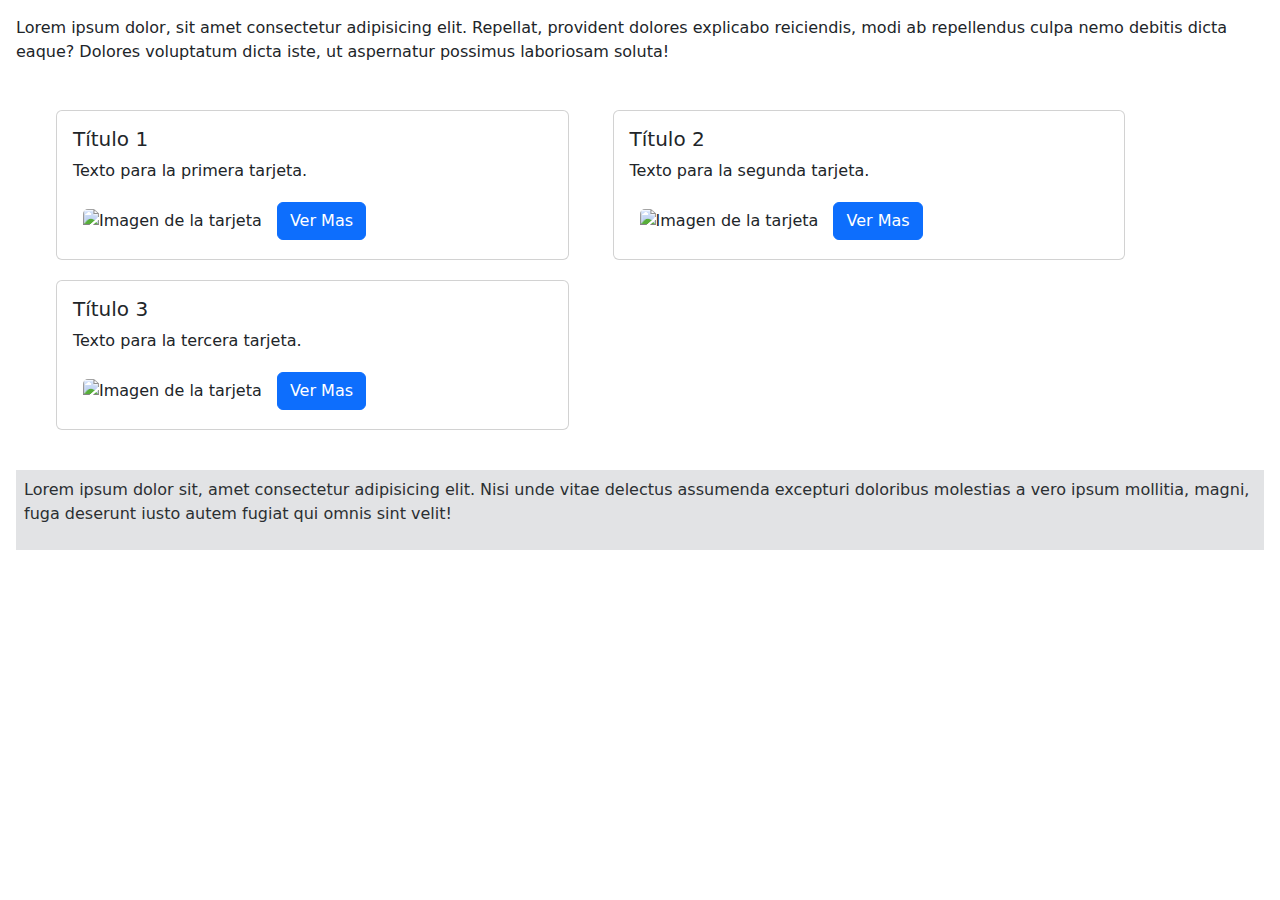
==== main/index.html @ 23bbe7f7 "llegue hasta arrays :)" ====
<!--TEMATICA: ECONOMIA CIRCULAR-->
<!DOCTYPE html>
<html lang="en">
<head>
    <meta charset="UTF-8">
    <meta name="viewport" content="width=device-width, initial-scale=1.0">
    <title>E-comerce </title>
    <link href="style.css" rel="stylesheet"/>
    <script src="index.js"></script>
    <link href="https://cdn.jsdelivr.net/npm/bootstrap@5.3.3/dist/css/bootstrap.min.css" rel="stylesheet" integrity="sha384-QWTKZyjpPEjISv5WaRU9OFeRpok6YctnYmDr5pNlyT2bRjXh0JMhjY6hW+ALEwIH" crossorigin="anonymous">

</head>
<body  class="p-3 m-0 border-0 bd-example m-0 border-0 bd-example-cssgrid">
    <nav>
        <p>Lorem ipsum dolor, sit amet consectetur adipisicing elit. Repellat, provident dolores explicabo reiciendis, modi ab repellendus culpa nemo debitis dicta eaque? Dolores voluptatum dicta iste, ut aspernatur possimus laboriosam soluta!</p>
    </nav>
    <div class="conteiner">
      <div class="row">
                
      </div>
    </div>

    <footer class="p-2 text-secondary-emphasis bg-secondary-subtle ">
        <p>Lorem ipsum dolor sit, amet consectetur adipisicing elit. Nisi unde vitae delectus assumenda excepturi doloribus molestias a vero ipsum mollitia, magni, fuga deserunt iusto autem fugiat qui omnis sint velit!</p>
    </footer>
    <script src="https://cdn.jsdelivr.net/npm/bootstrap@5.3.3/dist/js/bootstrap.bundle.min.js" integrity="sha384-YvpcrYf0tY3lHB60NNkmXc5s9fDVZLESaAA55NDzOxhy9GkcIdslK1eN7N6jIeHz" crossorigin="anonymous"></script>
</body>
</html>
---- main/style.css ----
body{
    padding: 10px;
}

.conteiner{
    display: flex;
    padding: 20px;
    margin: 10px;
}

.card{
    margin:10px;
}
img{
    margin:10px;
}
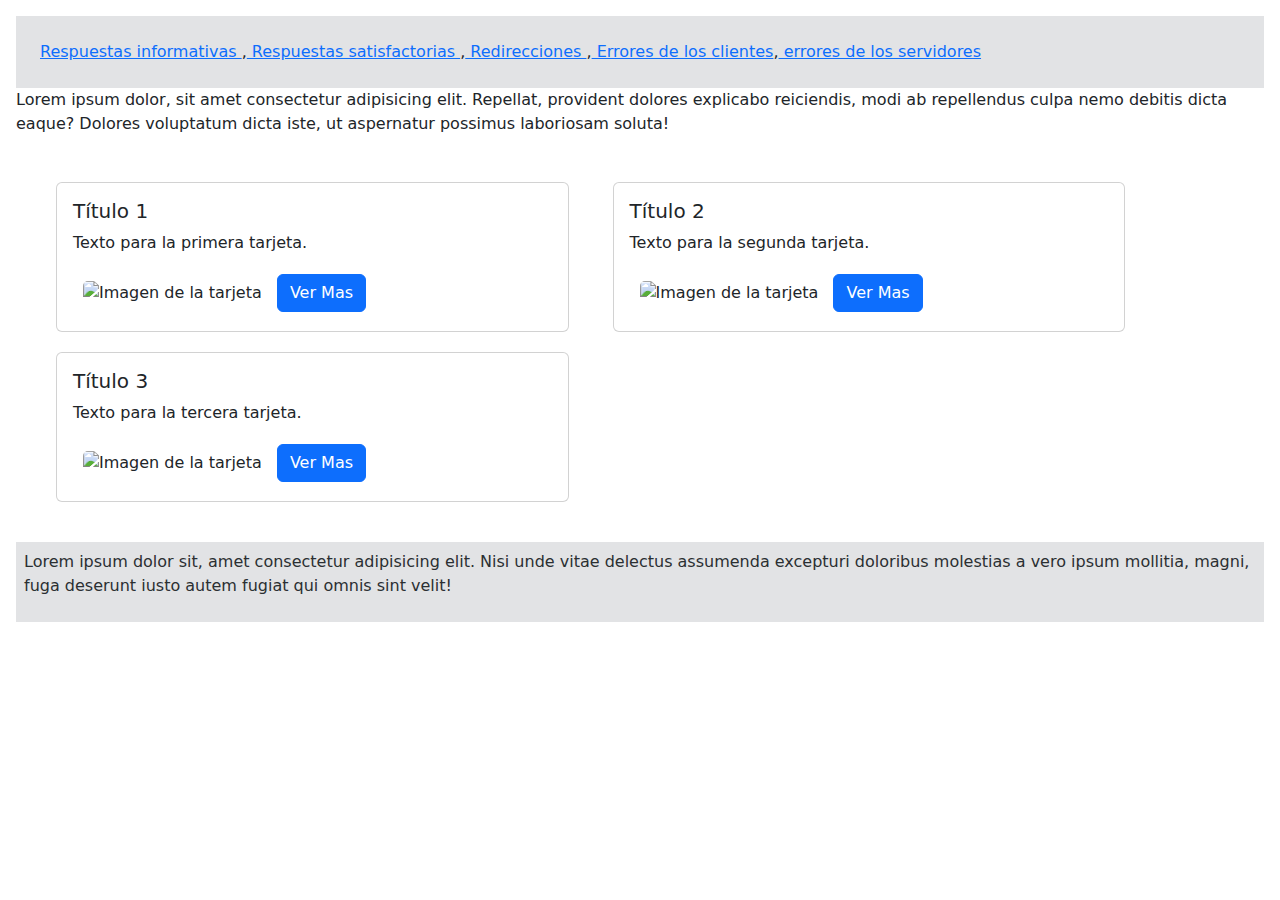
==== commit adbd24af: "28/9 finalizo arrays" ====
--- a/main/index.html
+++ b/main/index.html
@@ -7,10 +7,12 @@
     <title>E-comerce </title>
     <link href="style.css" rel="stylesheet"/>
     <script src="index.js"></script>
+    
     <link href="https://cdn.jsdelivr.net/npm/bootstrap@5.3.3/dist/css/bootstrap.min.css" rel="stylesheet" integrity="sha384-QWTKZyjpPEjISv5WaRU9OFeRpok6YctnYmDr5pNlyT2bRjXh0JMhjY6hW+ALEwIH" crossorigin="anonymous">
 
 </head>
 <body  class="p-3 m-0 border-0 bd-example m-0 border-0 bd-example-cssgrid">
+    <header  class="bg-secondary-subtle p-4"></header>    
     <nav>
         <p>Lorem ipsum dolor, sit amet consectetur adipisicing elit. Repellat, provident dolores explicabo reiciendis, modi ab repellendus culpa nemo debitis dicta eaque? Dolores voluptatum dicta iste, ut aspernatur possimus laboriosam soluta!</p>
     </nav>
@@ -23,6 +25,7 @@
     <footer class="p-2 text-secondary-emphasis bg-secondary-subtle ">
         <p>Lorem ipsum dolor sit, amet consectetur adipisicing elit. Nisi unde vitae delectus assumenda excepturi doloribus molestias a vero ipsum mollitia, magni, fuga deserunt iusto autem fugiat qui omnis sint velit!</p>
     </footer>
+    <script src="/main/navBar/navbar.js"></script>
     <script src="https://cdn.jsdelivr.net/npm/bootstrap@5.3.3/dist/js/bootstrap.bundle.min.js" integrity="sha384-YvpcrYf0tY3lHB60NNkmXc5s9fDVZLESaAA55NDzOxhy9GkcIdslK1eN7N6jIeHz" crossorigin="anonymous"></script>
 </body>
 </html>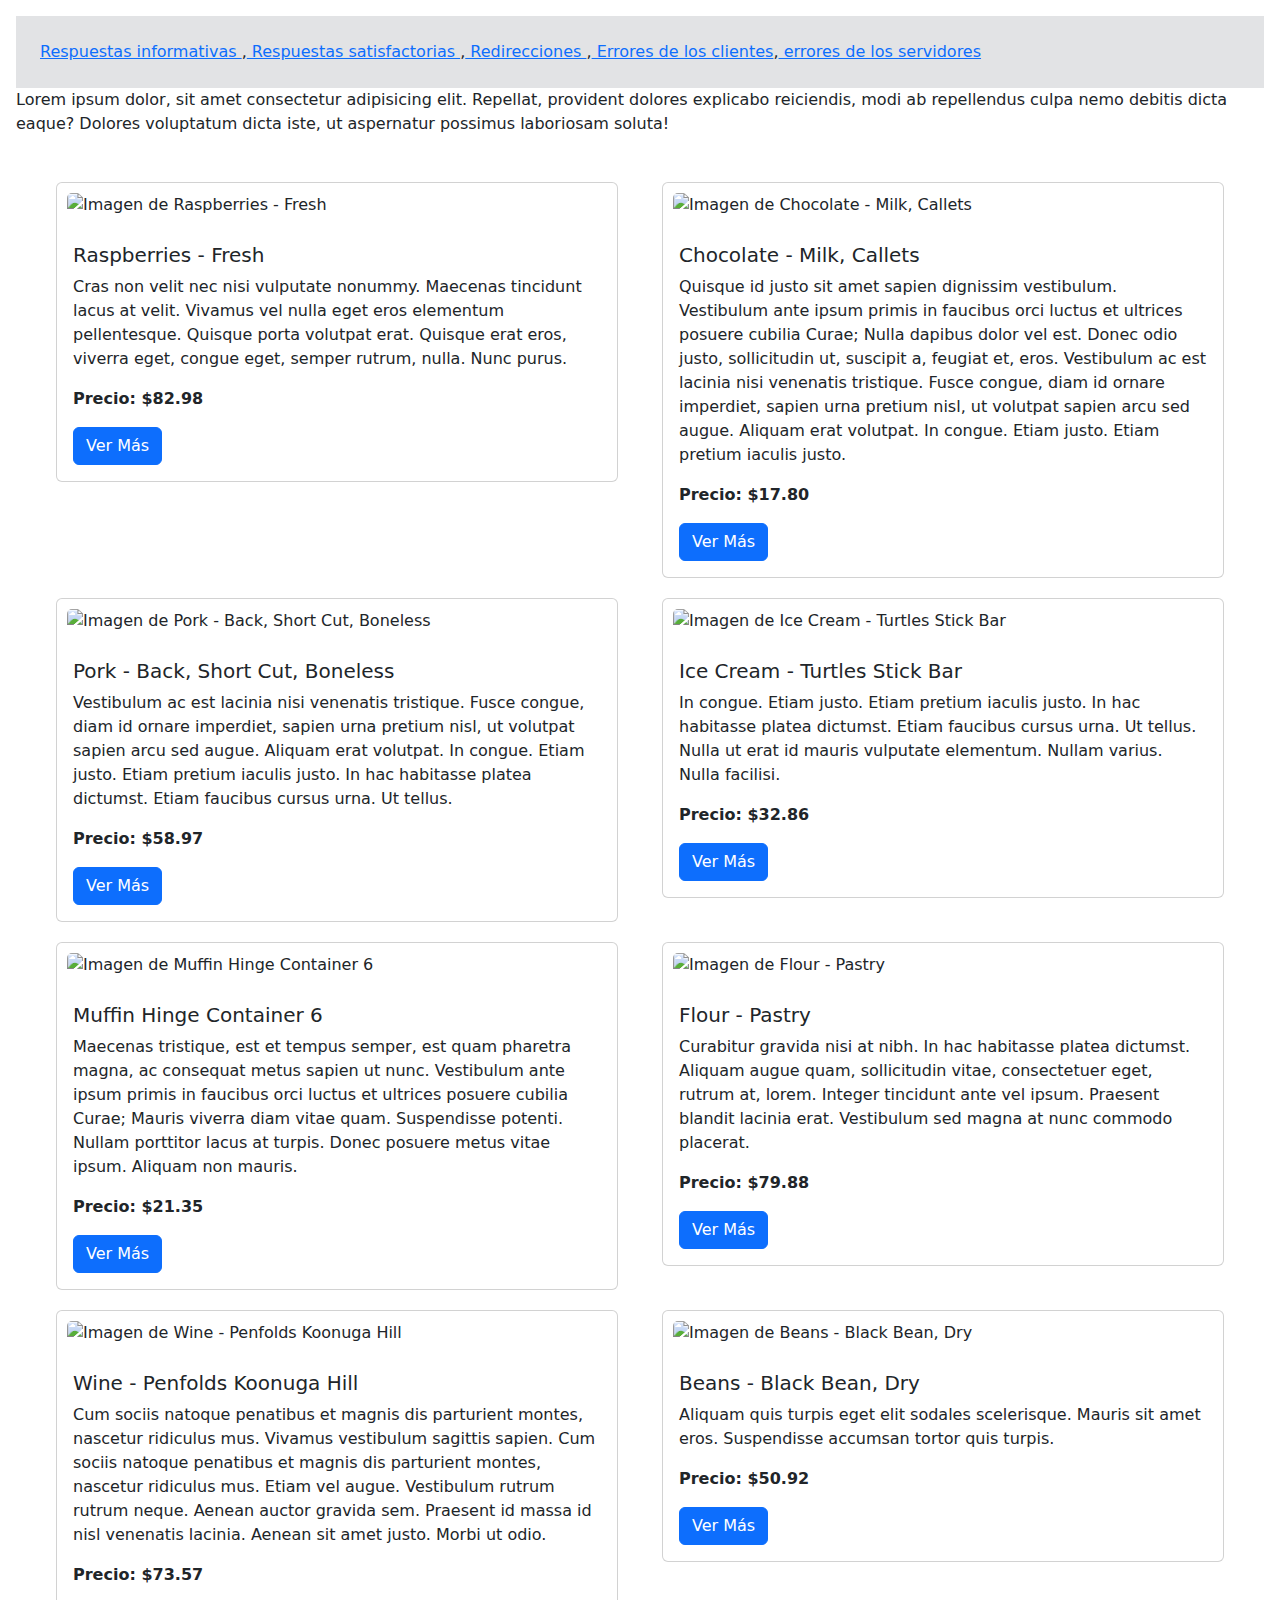
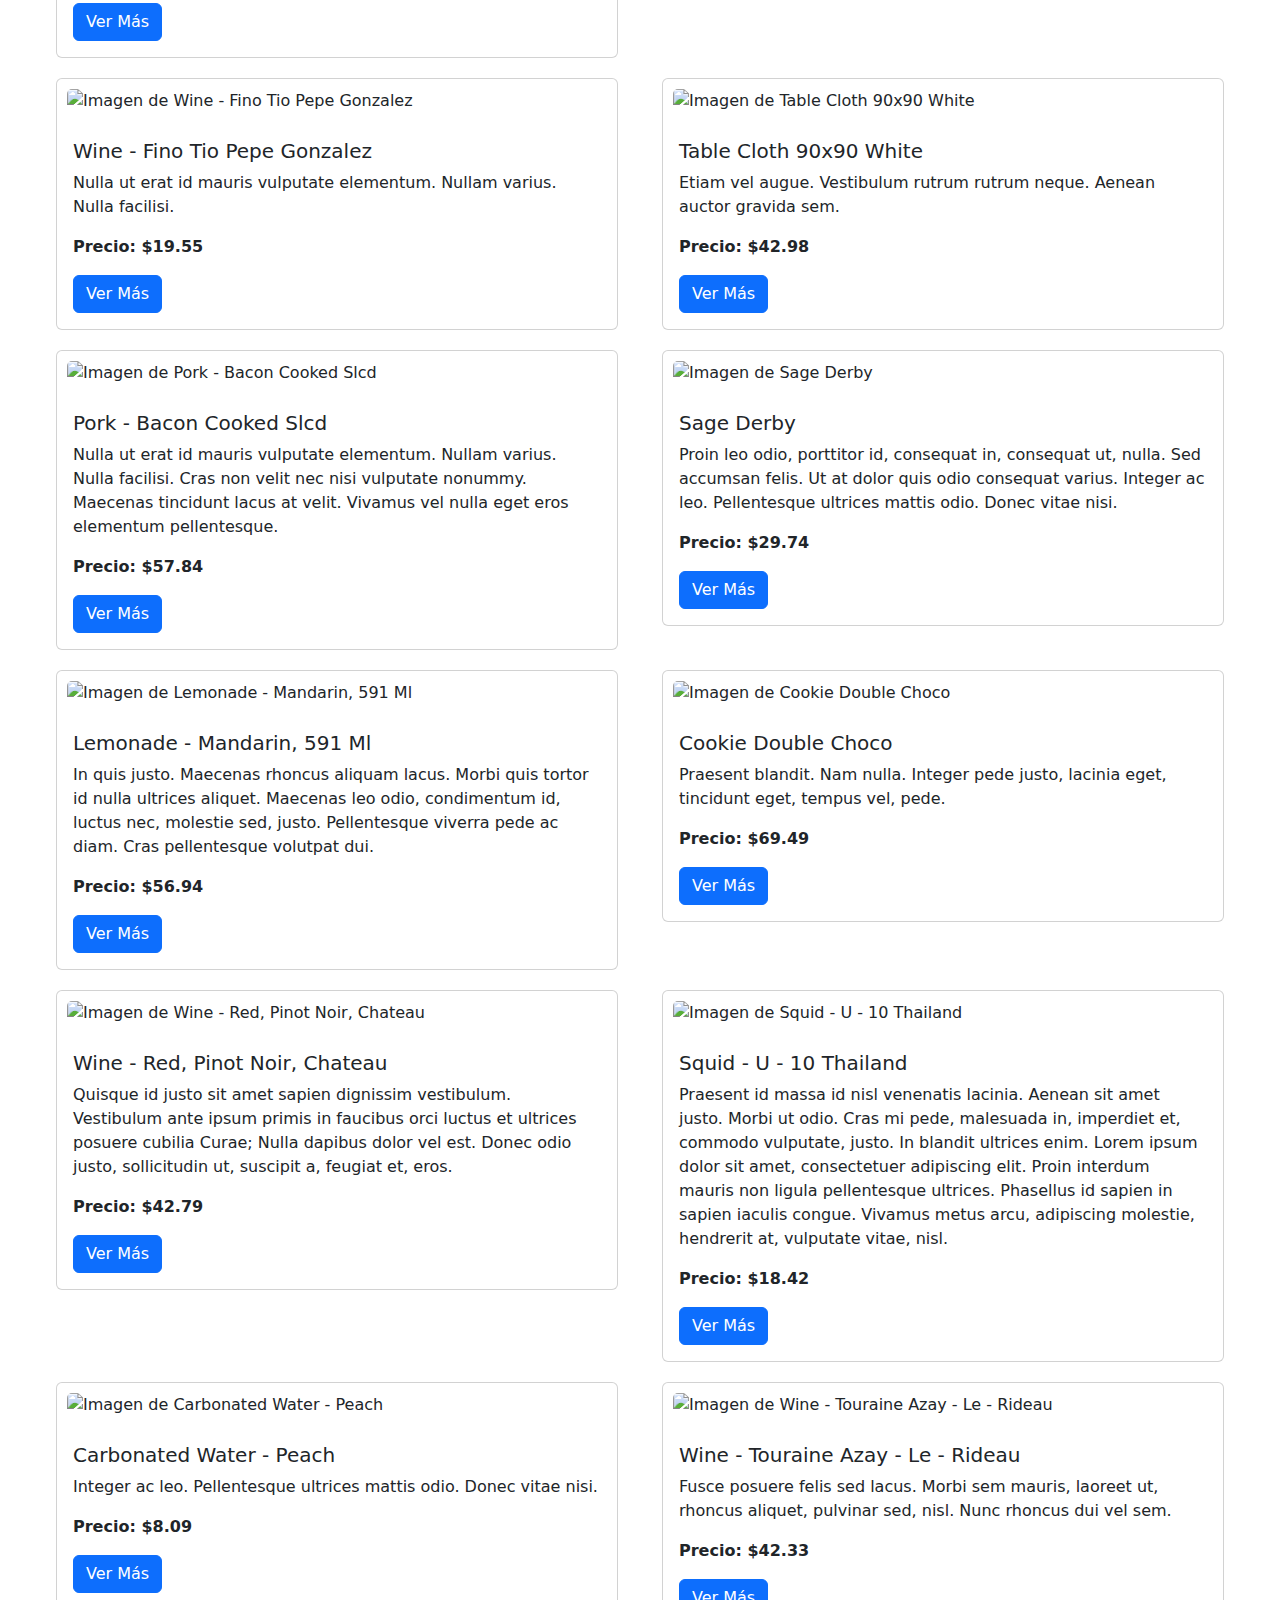
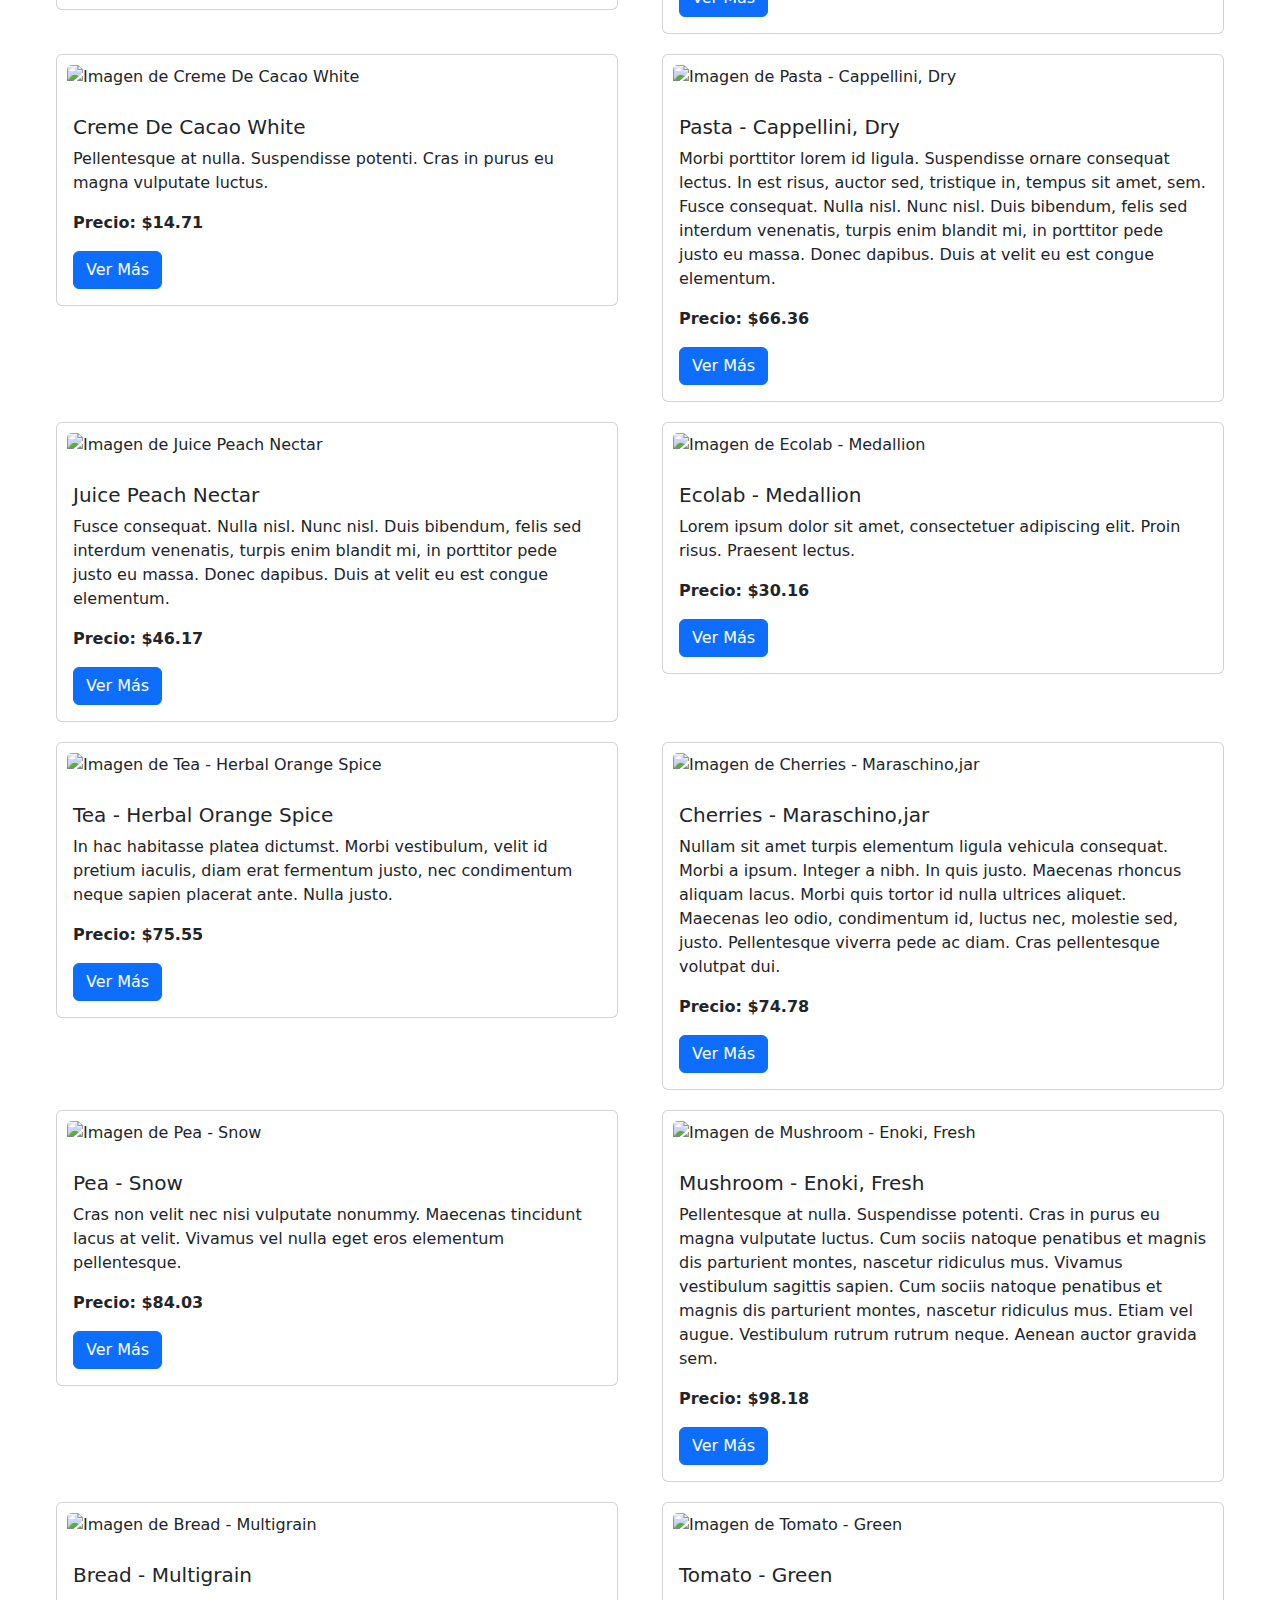
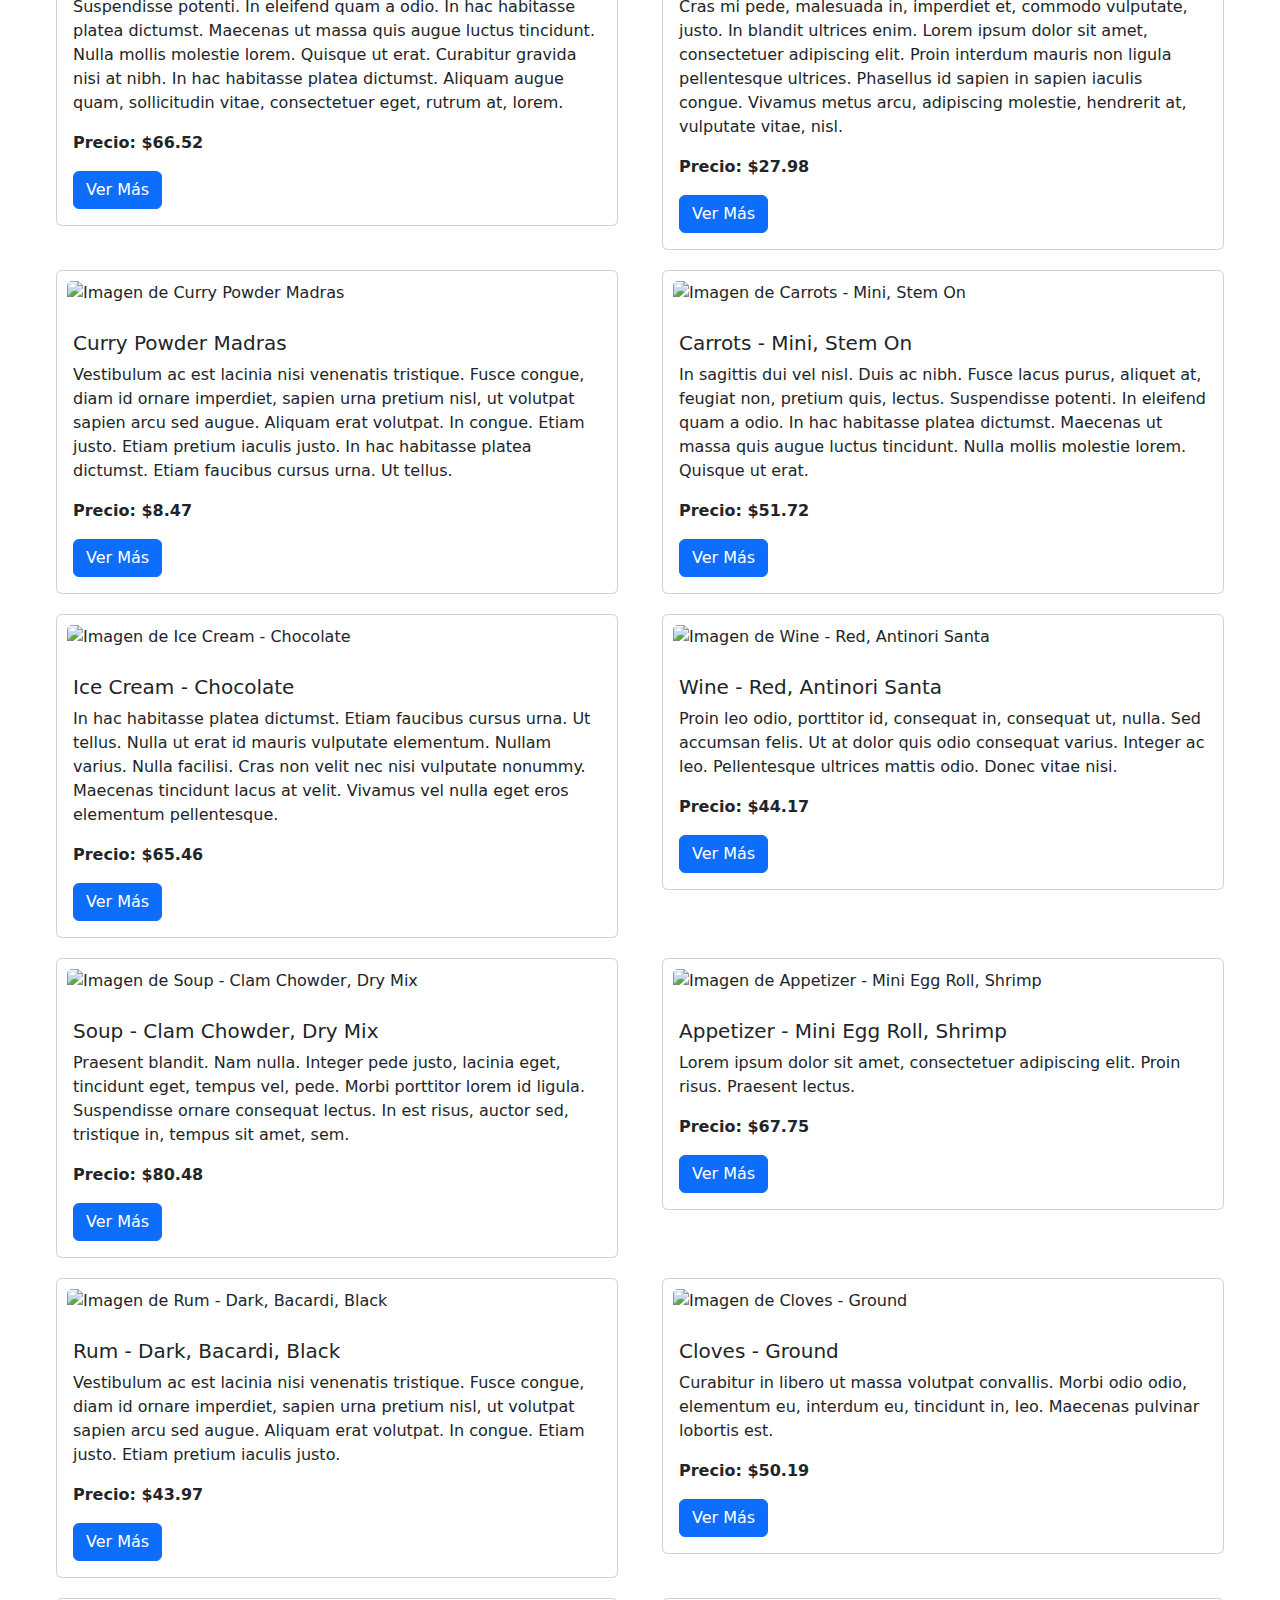
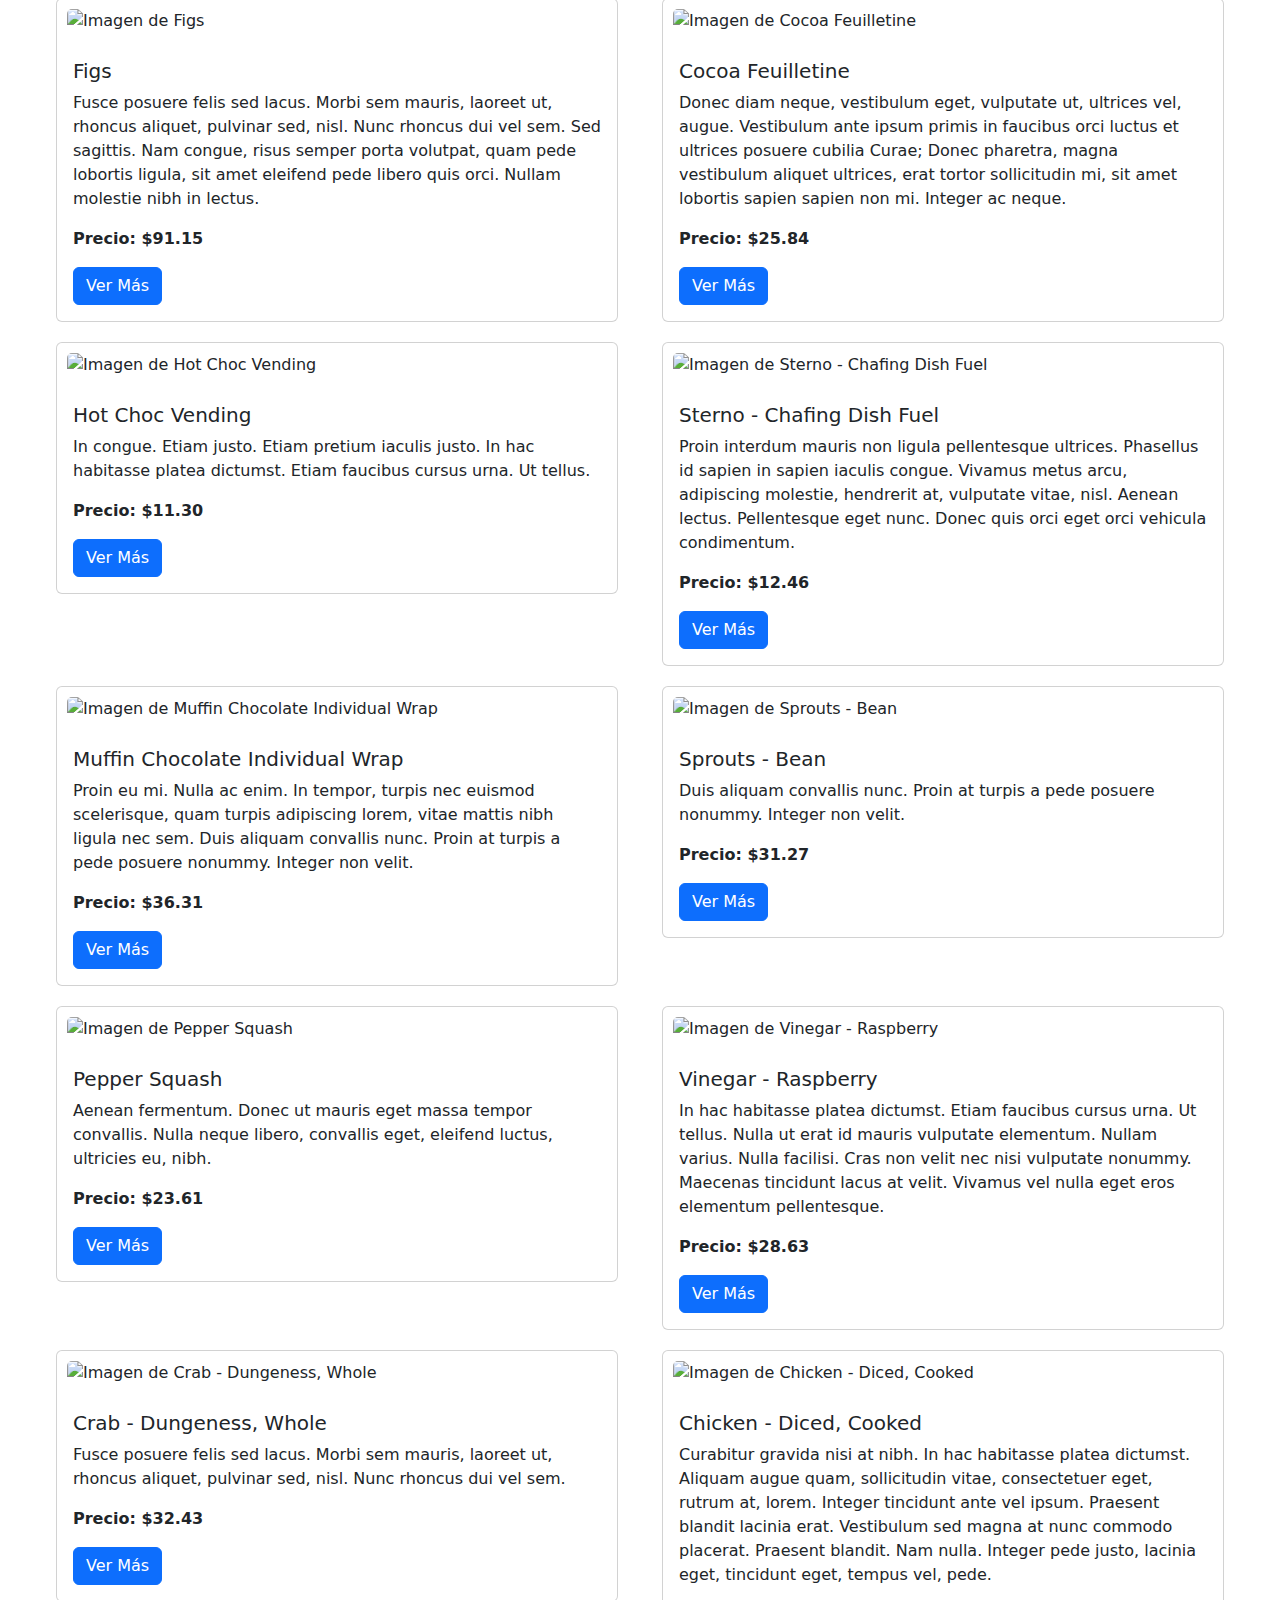
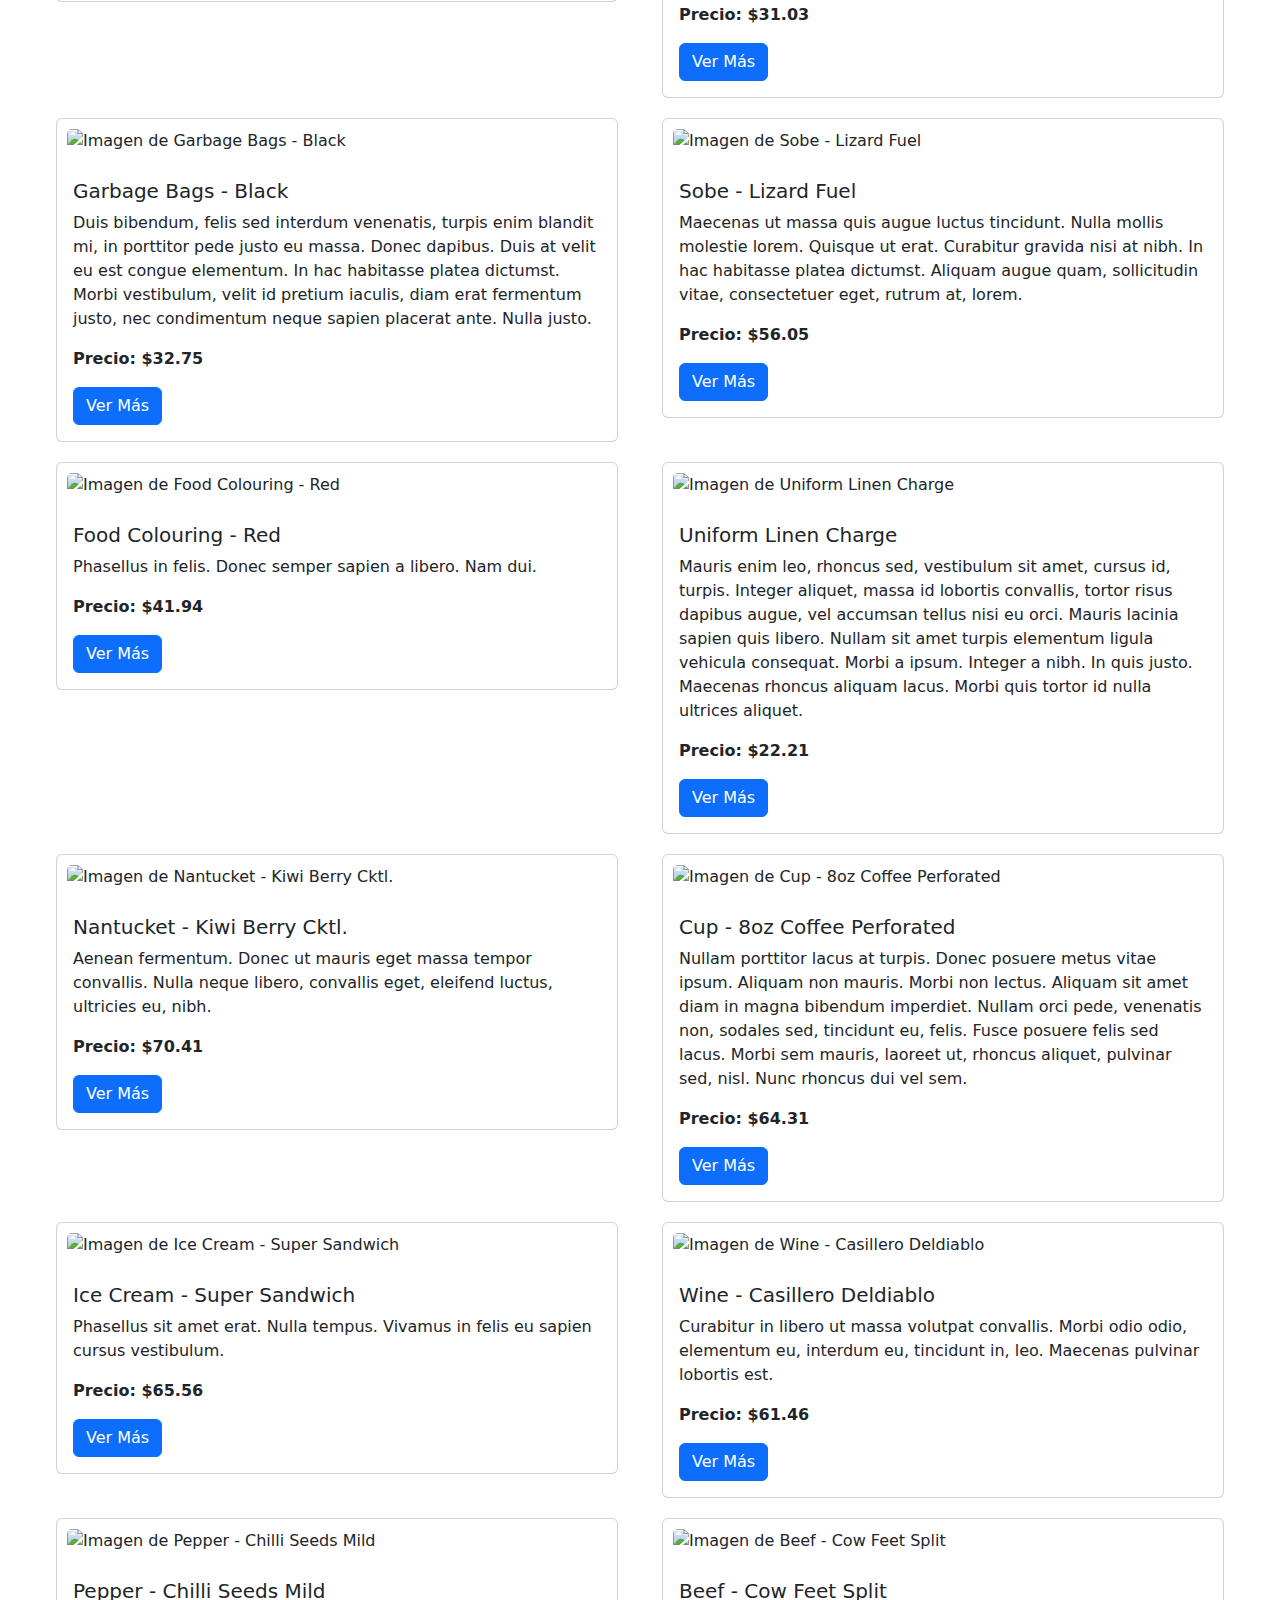
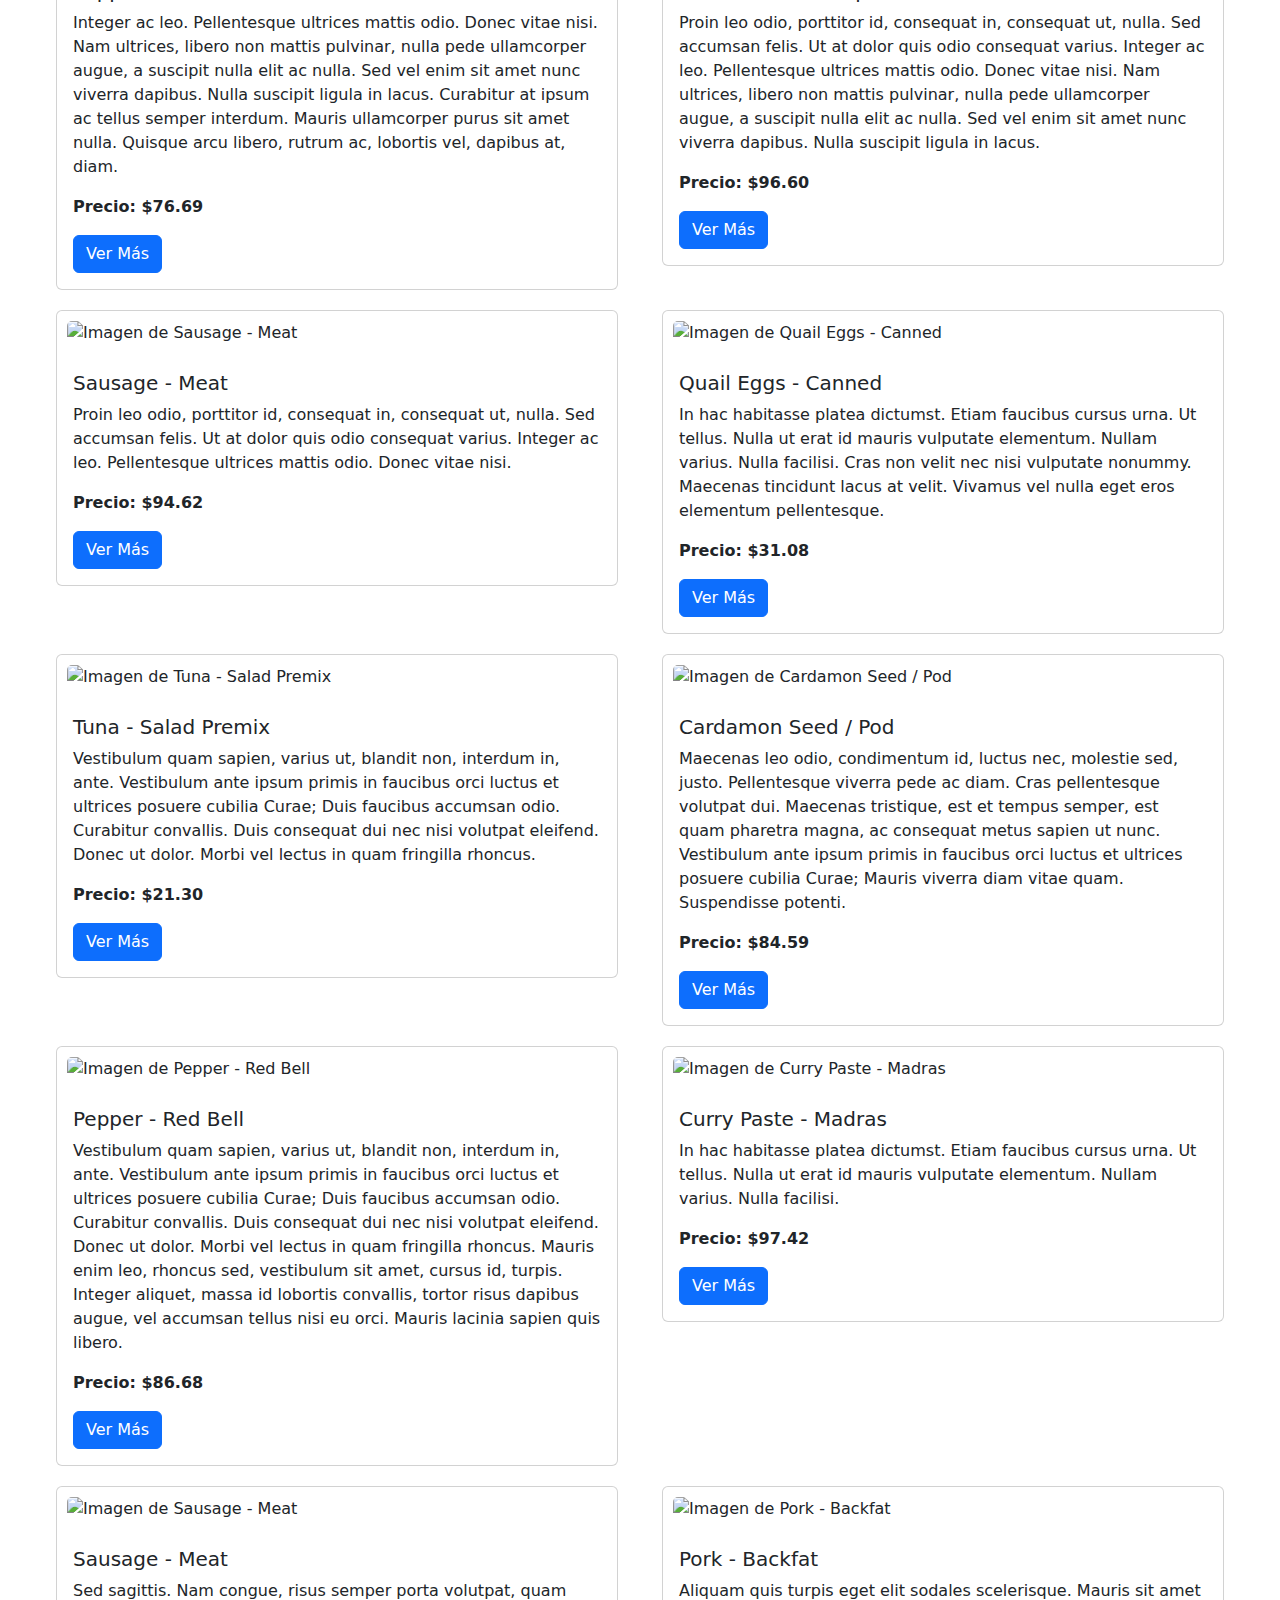
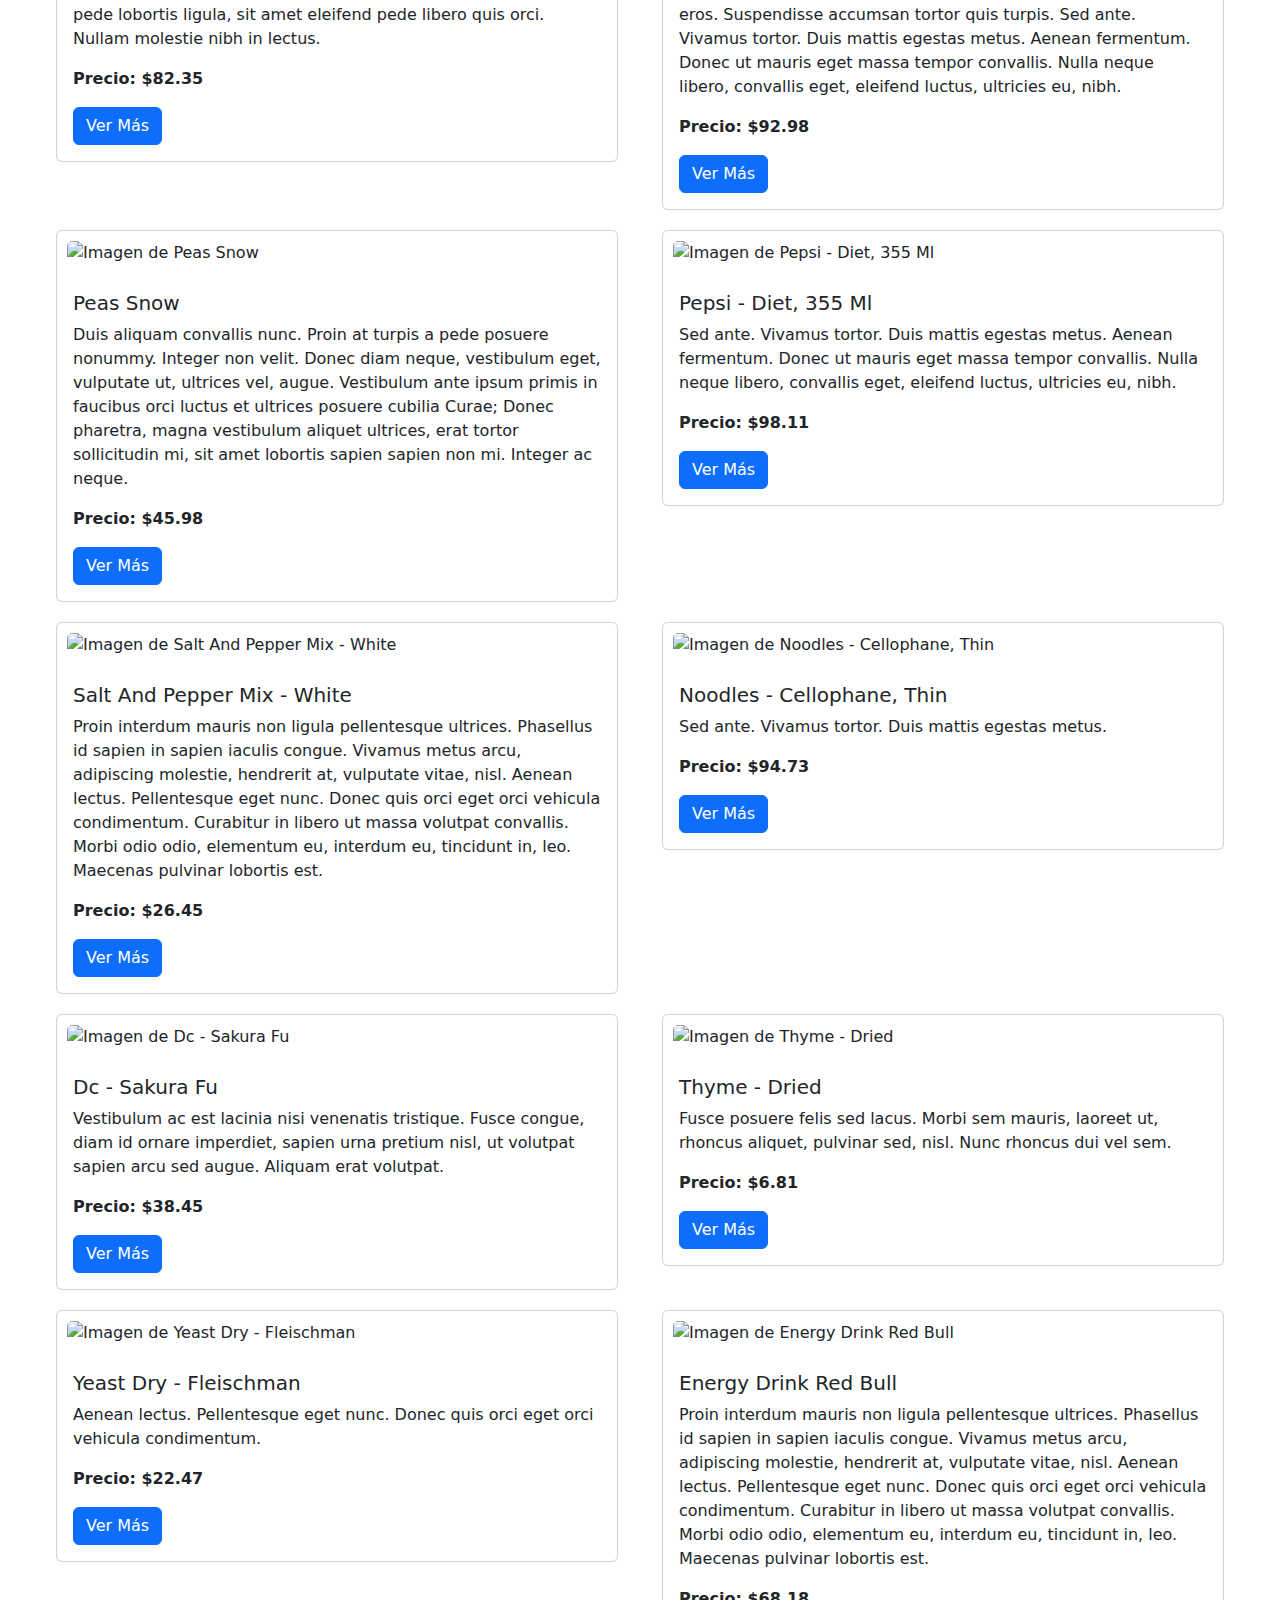
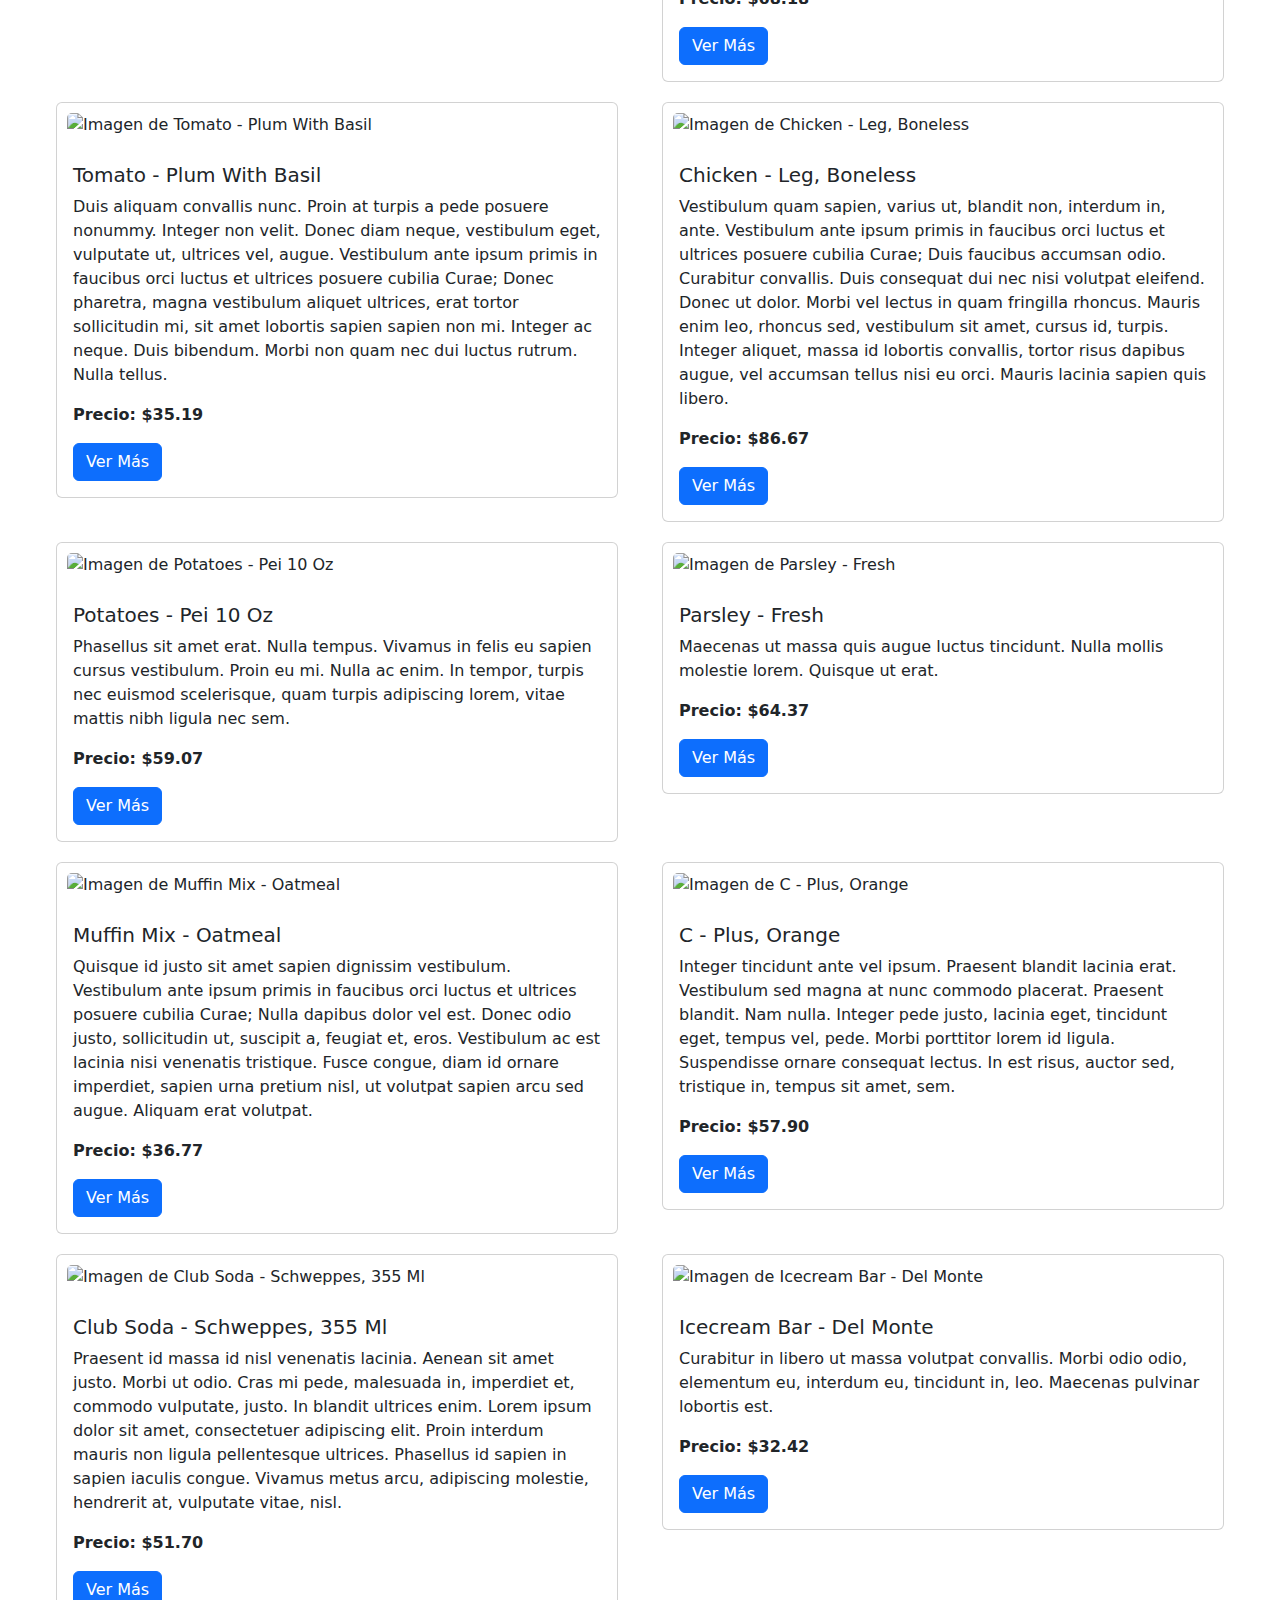
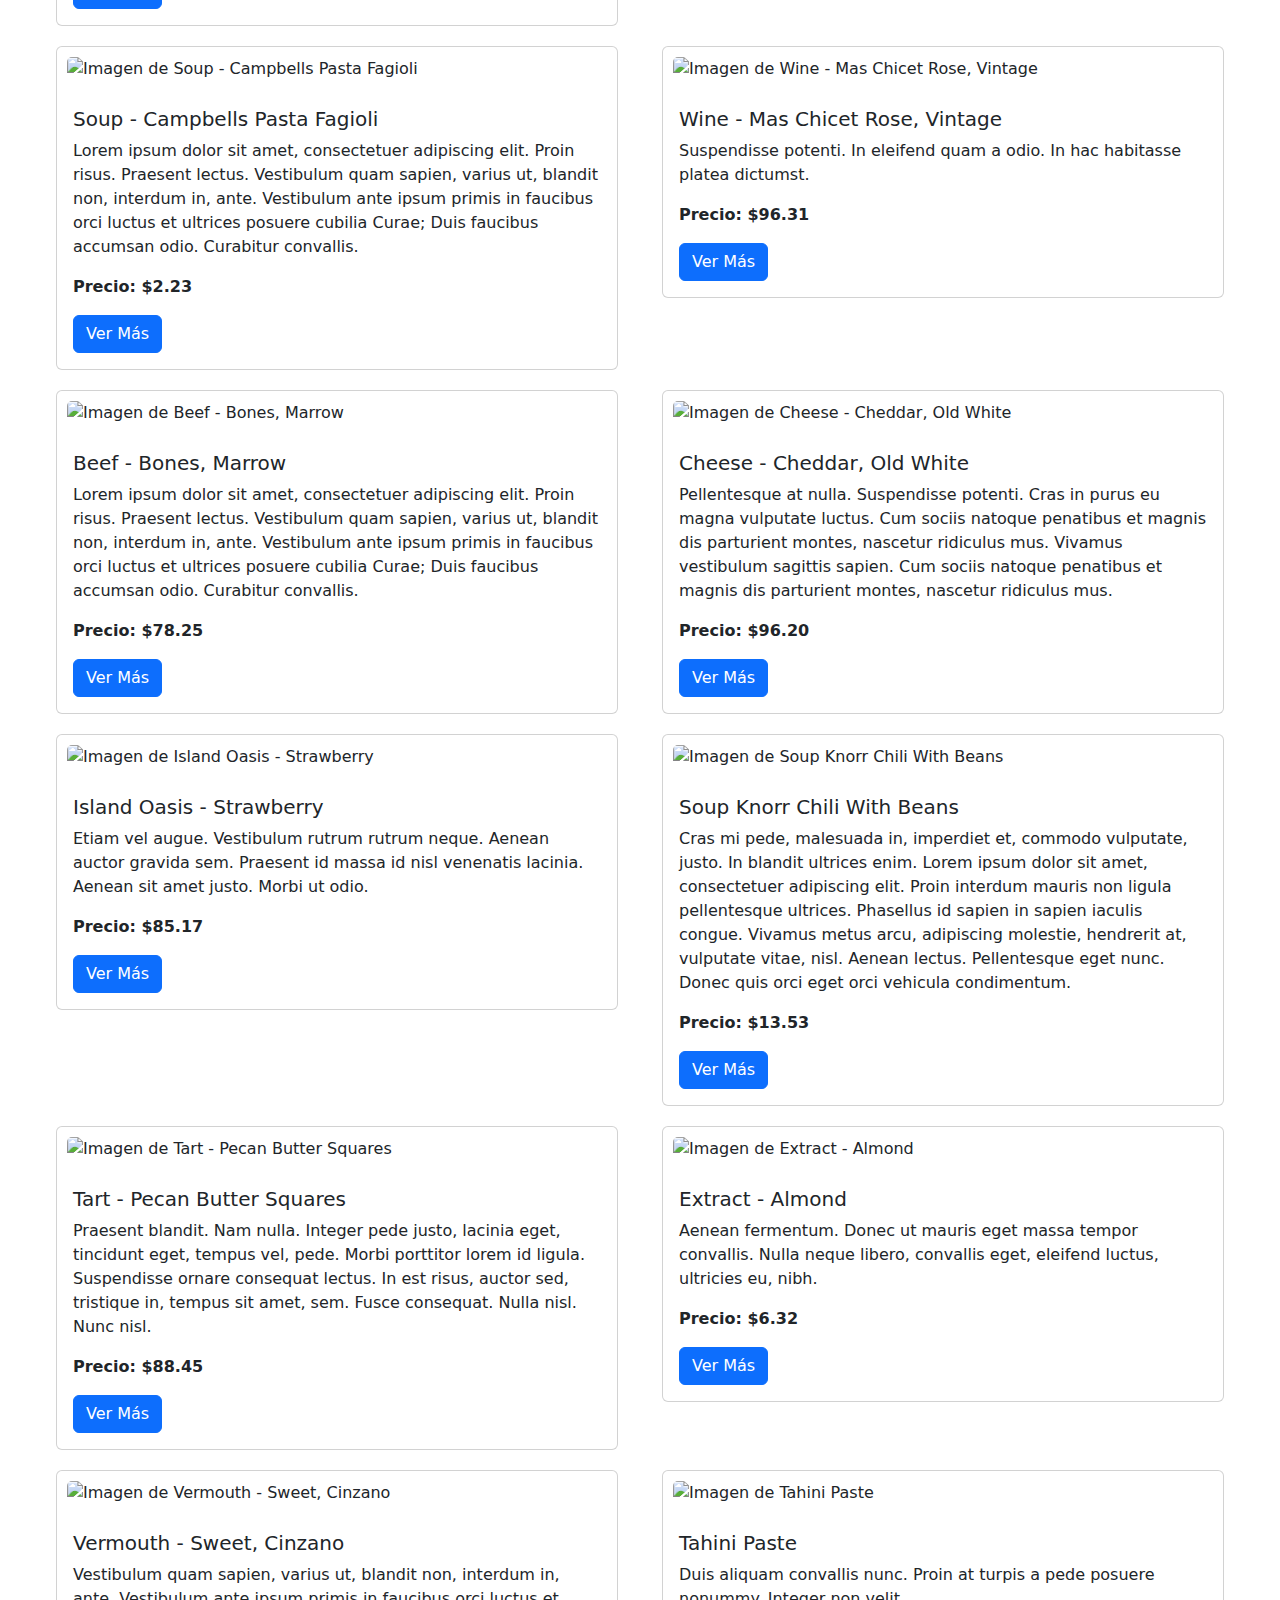
==== commit 322c15f3: "hasta metodos de arrays" ====
--- a/main/index.html
+++ b/main/index.html
@@ -17,7 +17,7 @@
         <p>Lorem ipsum dolor, sit amet consectetur adipisicing elit. Repellat, provident dolores explicabo reiciendis, modi ab repellendus culpa nemo debitis dicta eaque? Dolores voluptatum dicta iste, ut aspernatur possimus laboriosam soluta!</p>
     </nav>
     <div class="conteiner">
-      <div class="row">
+      <div class="row" id="contenedorTarjetas">
                 
       </div>
     </div>
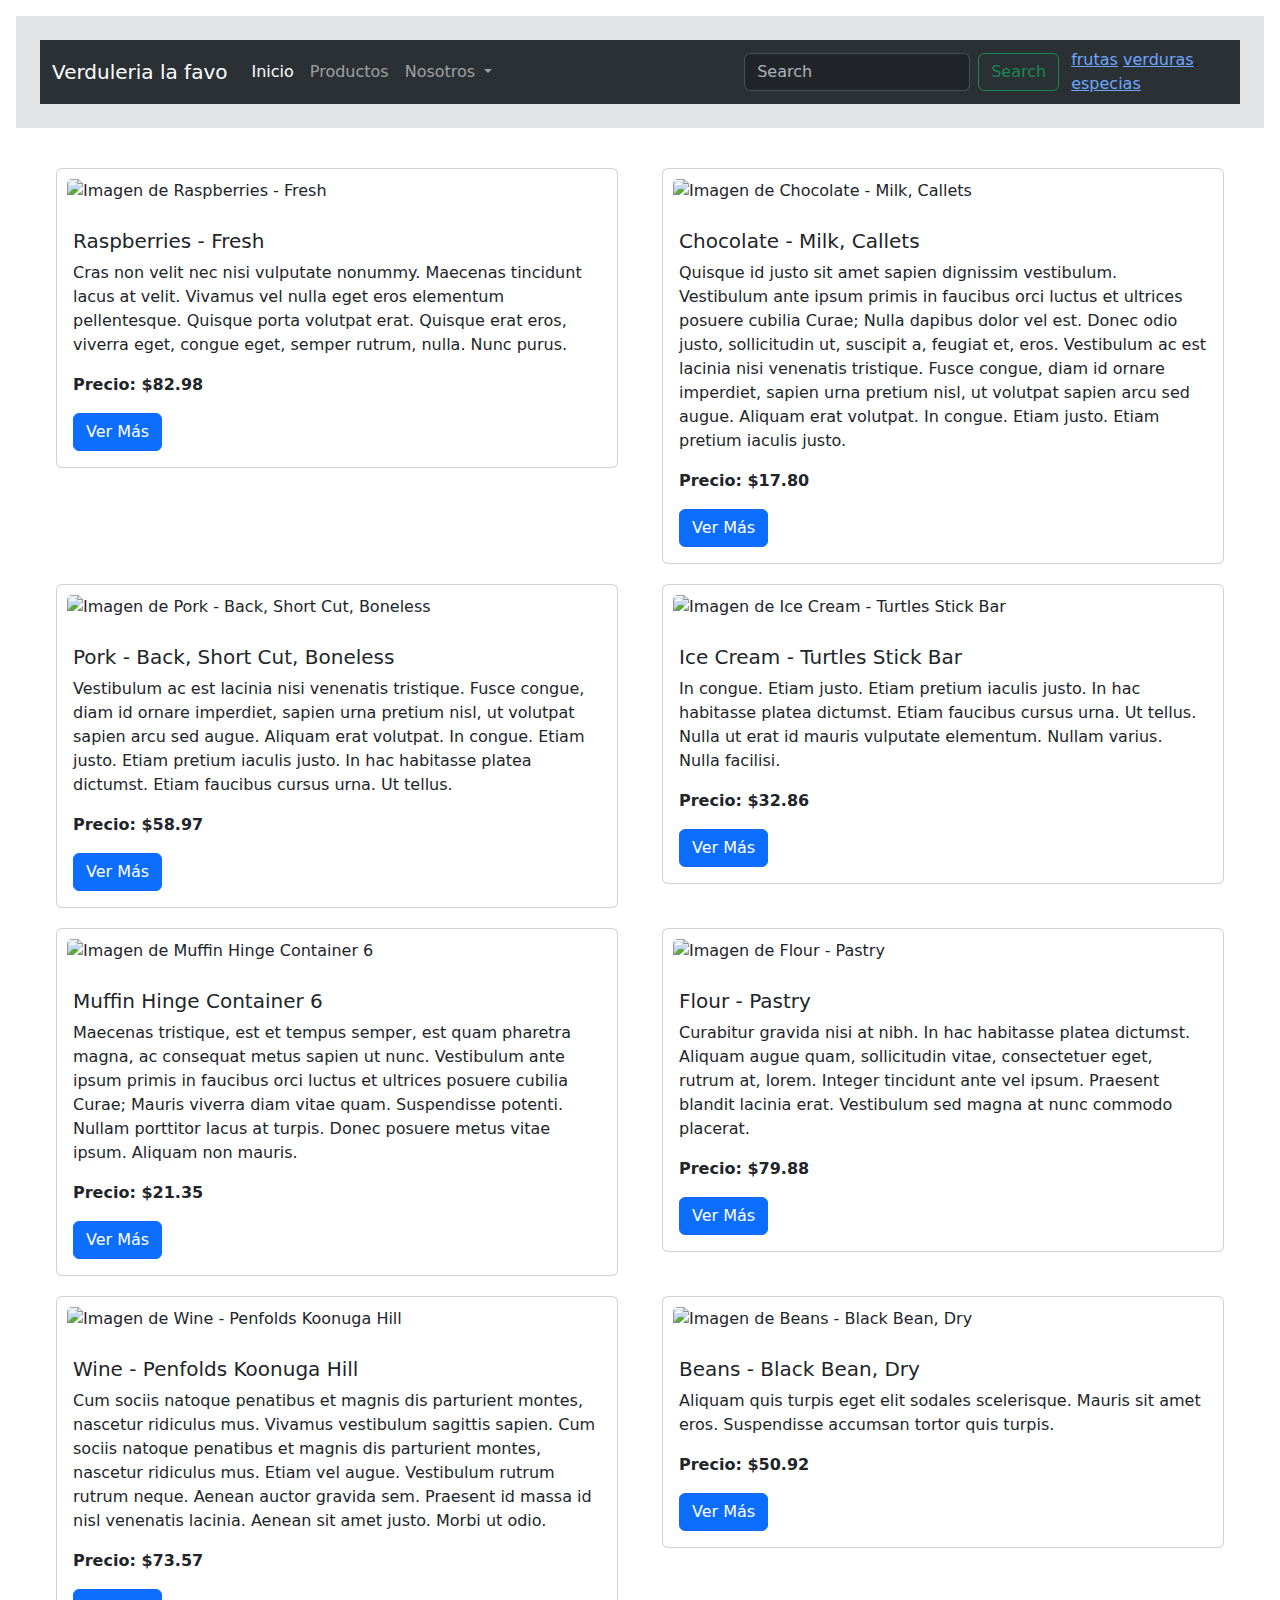
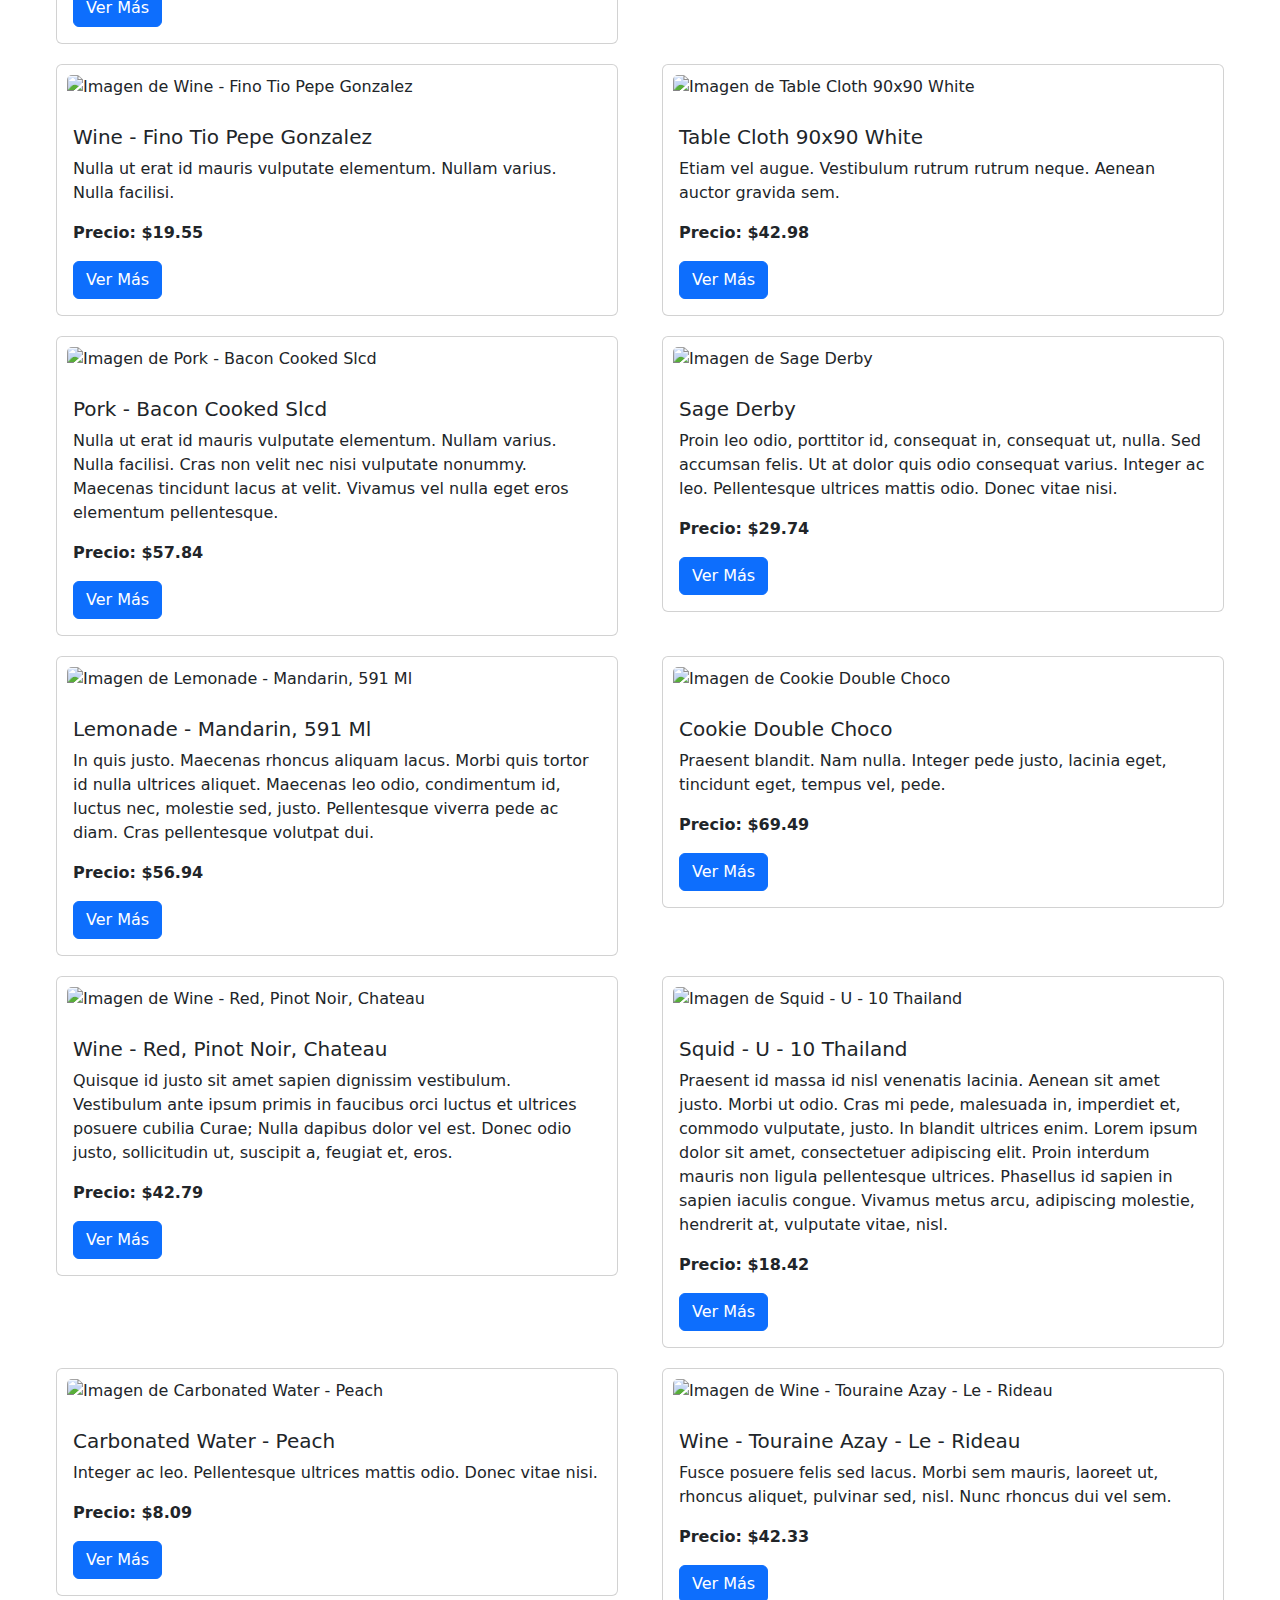
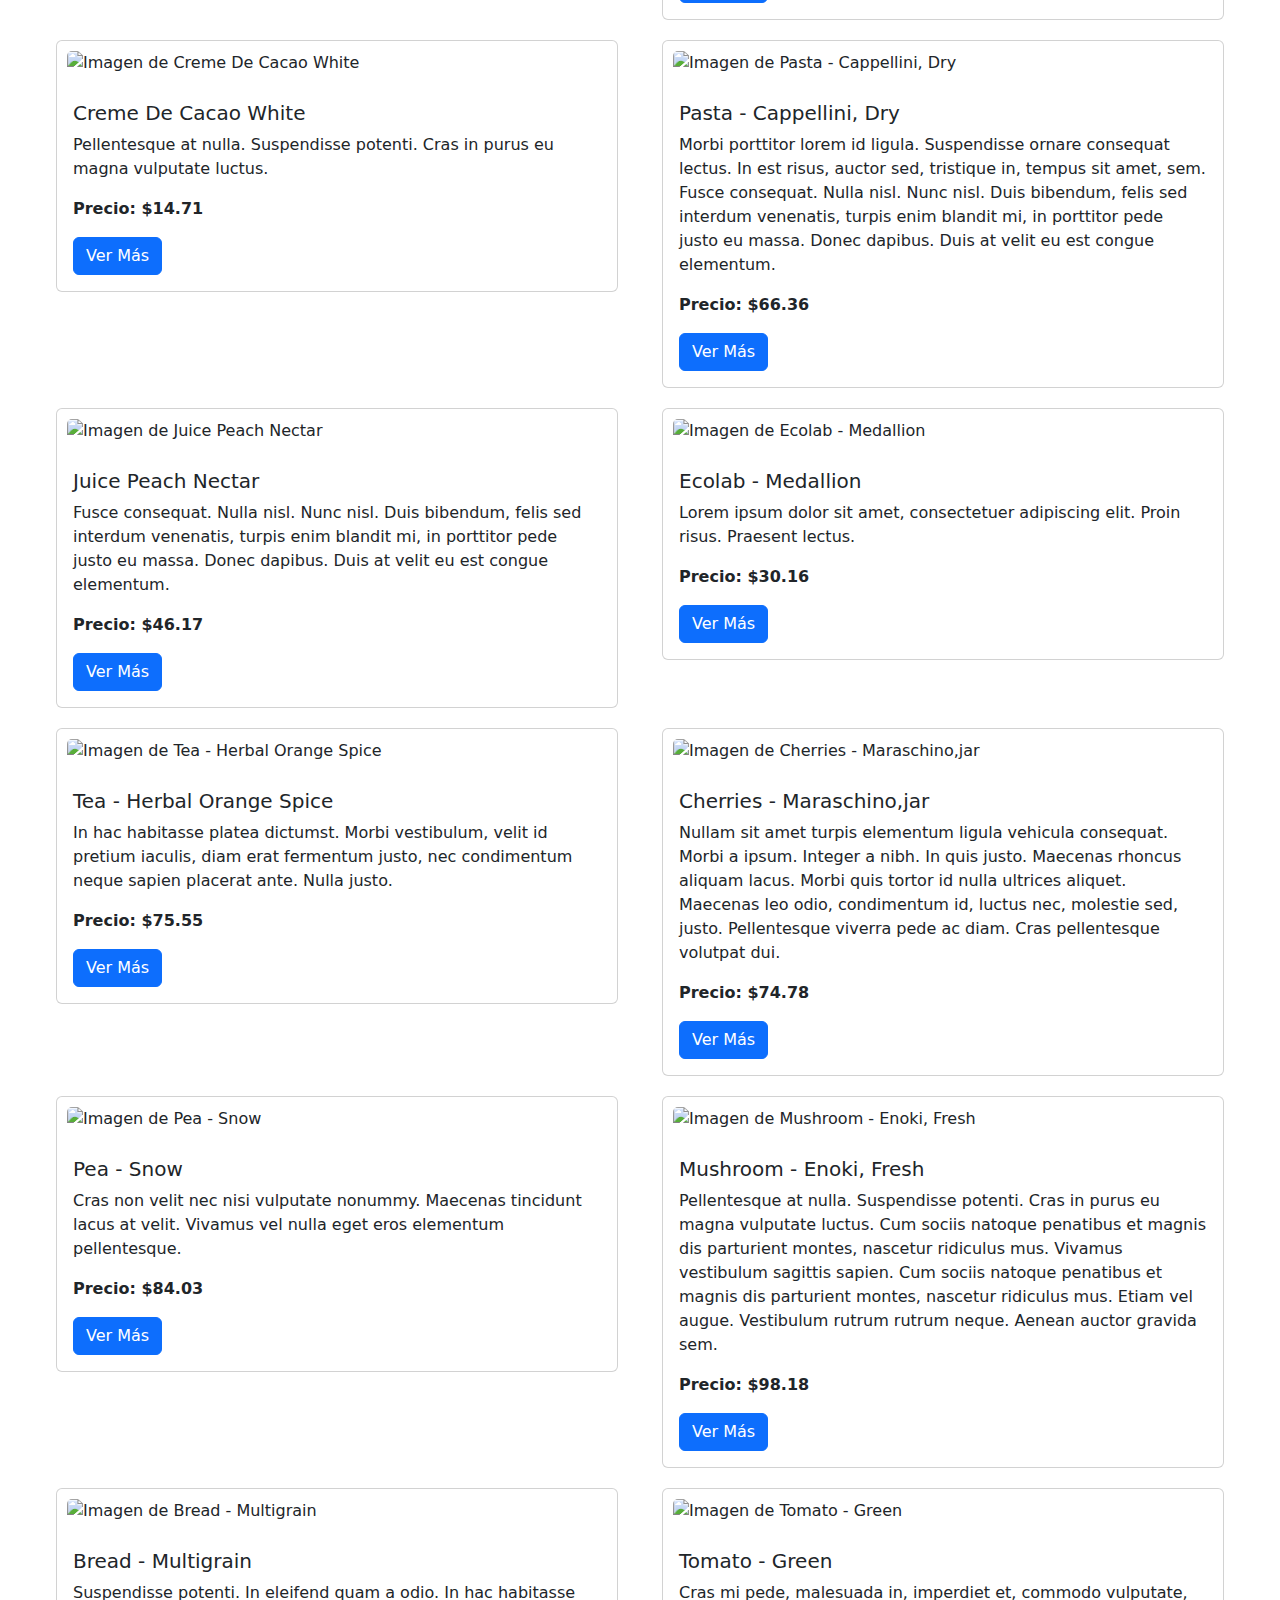
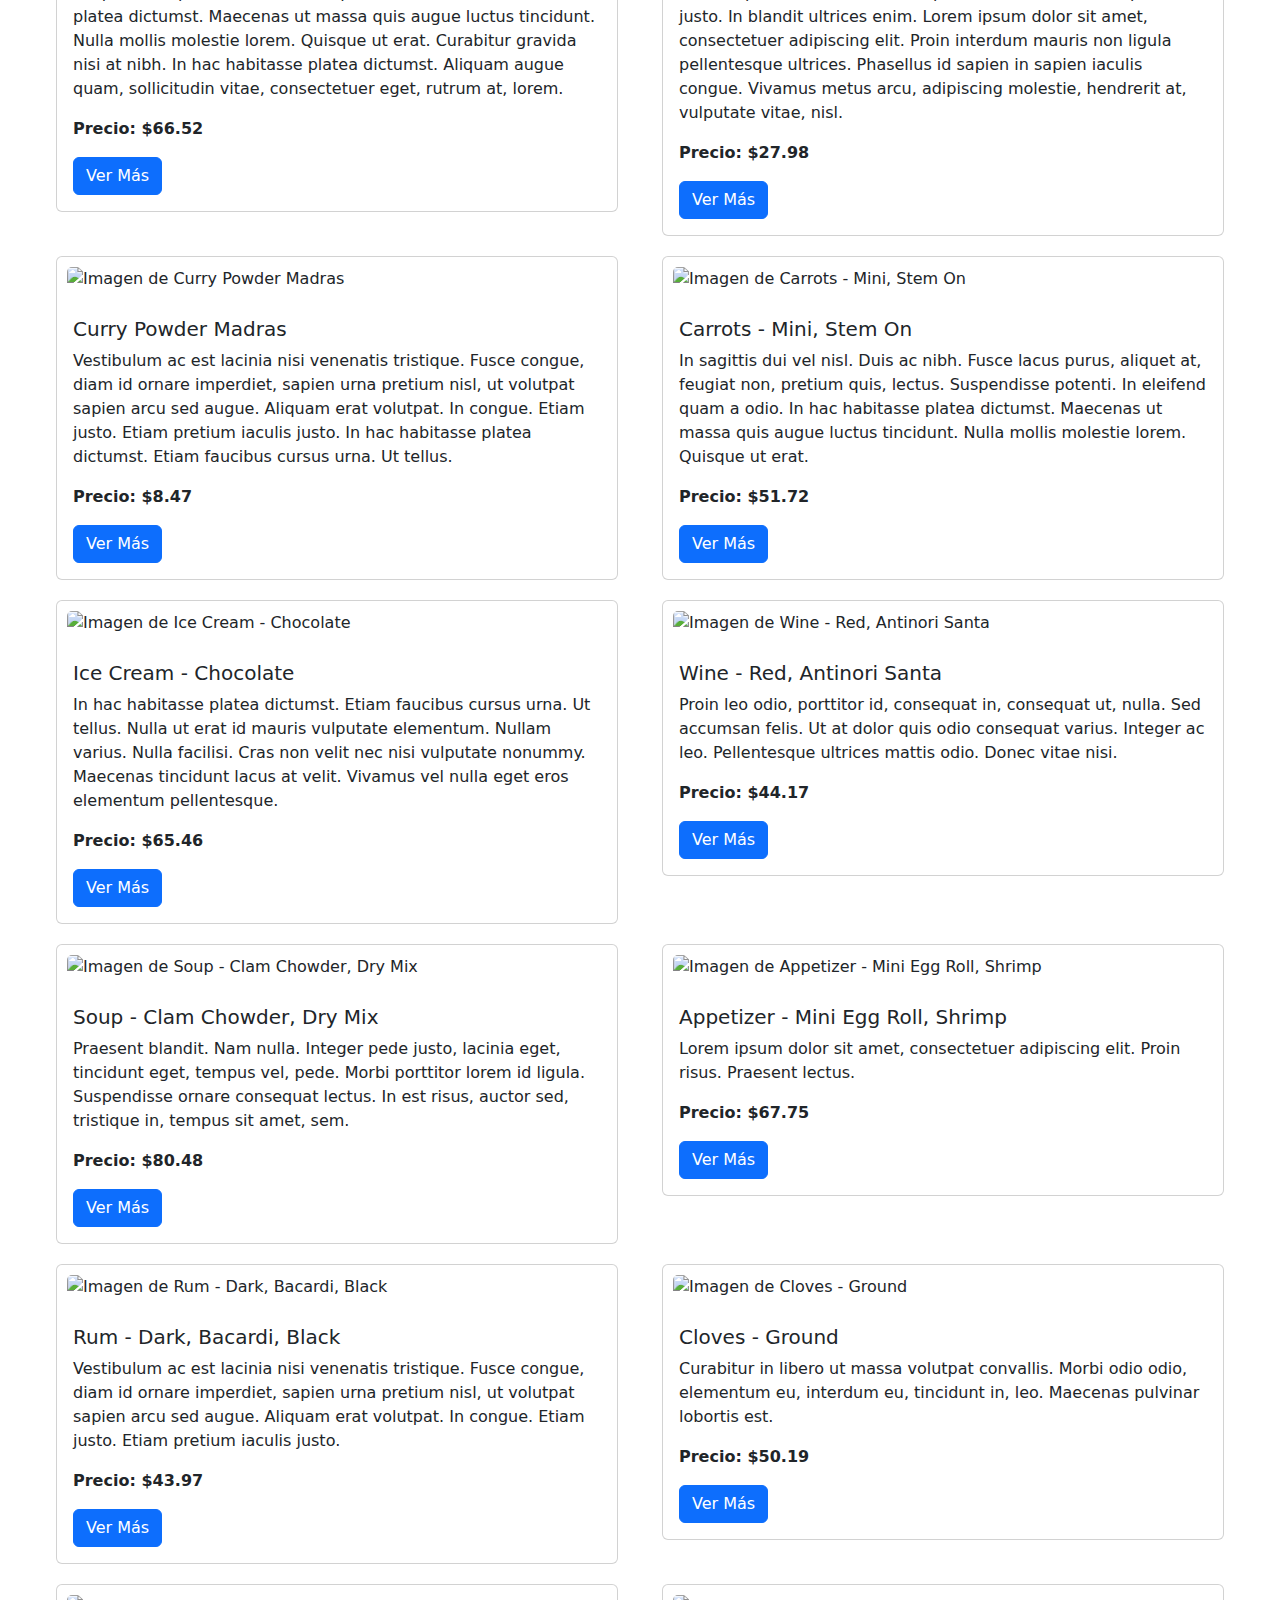
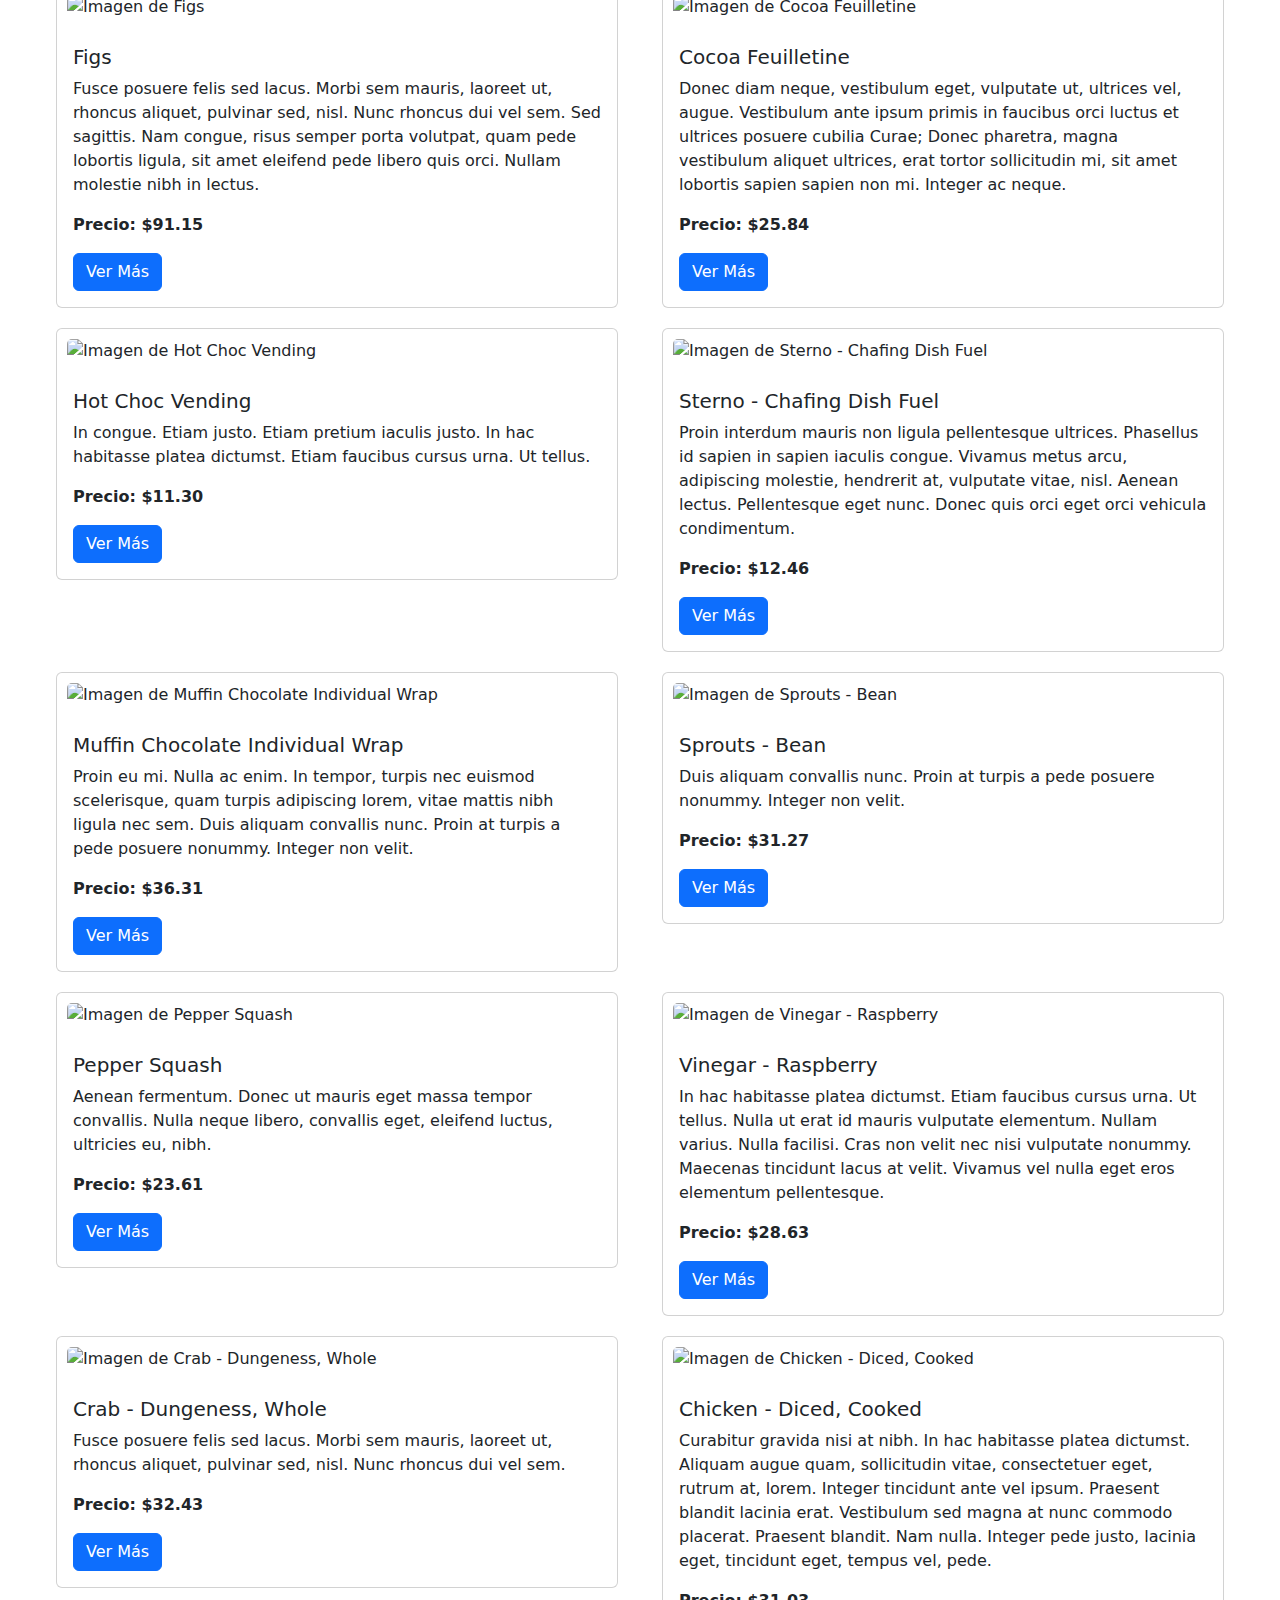
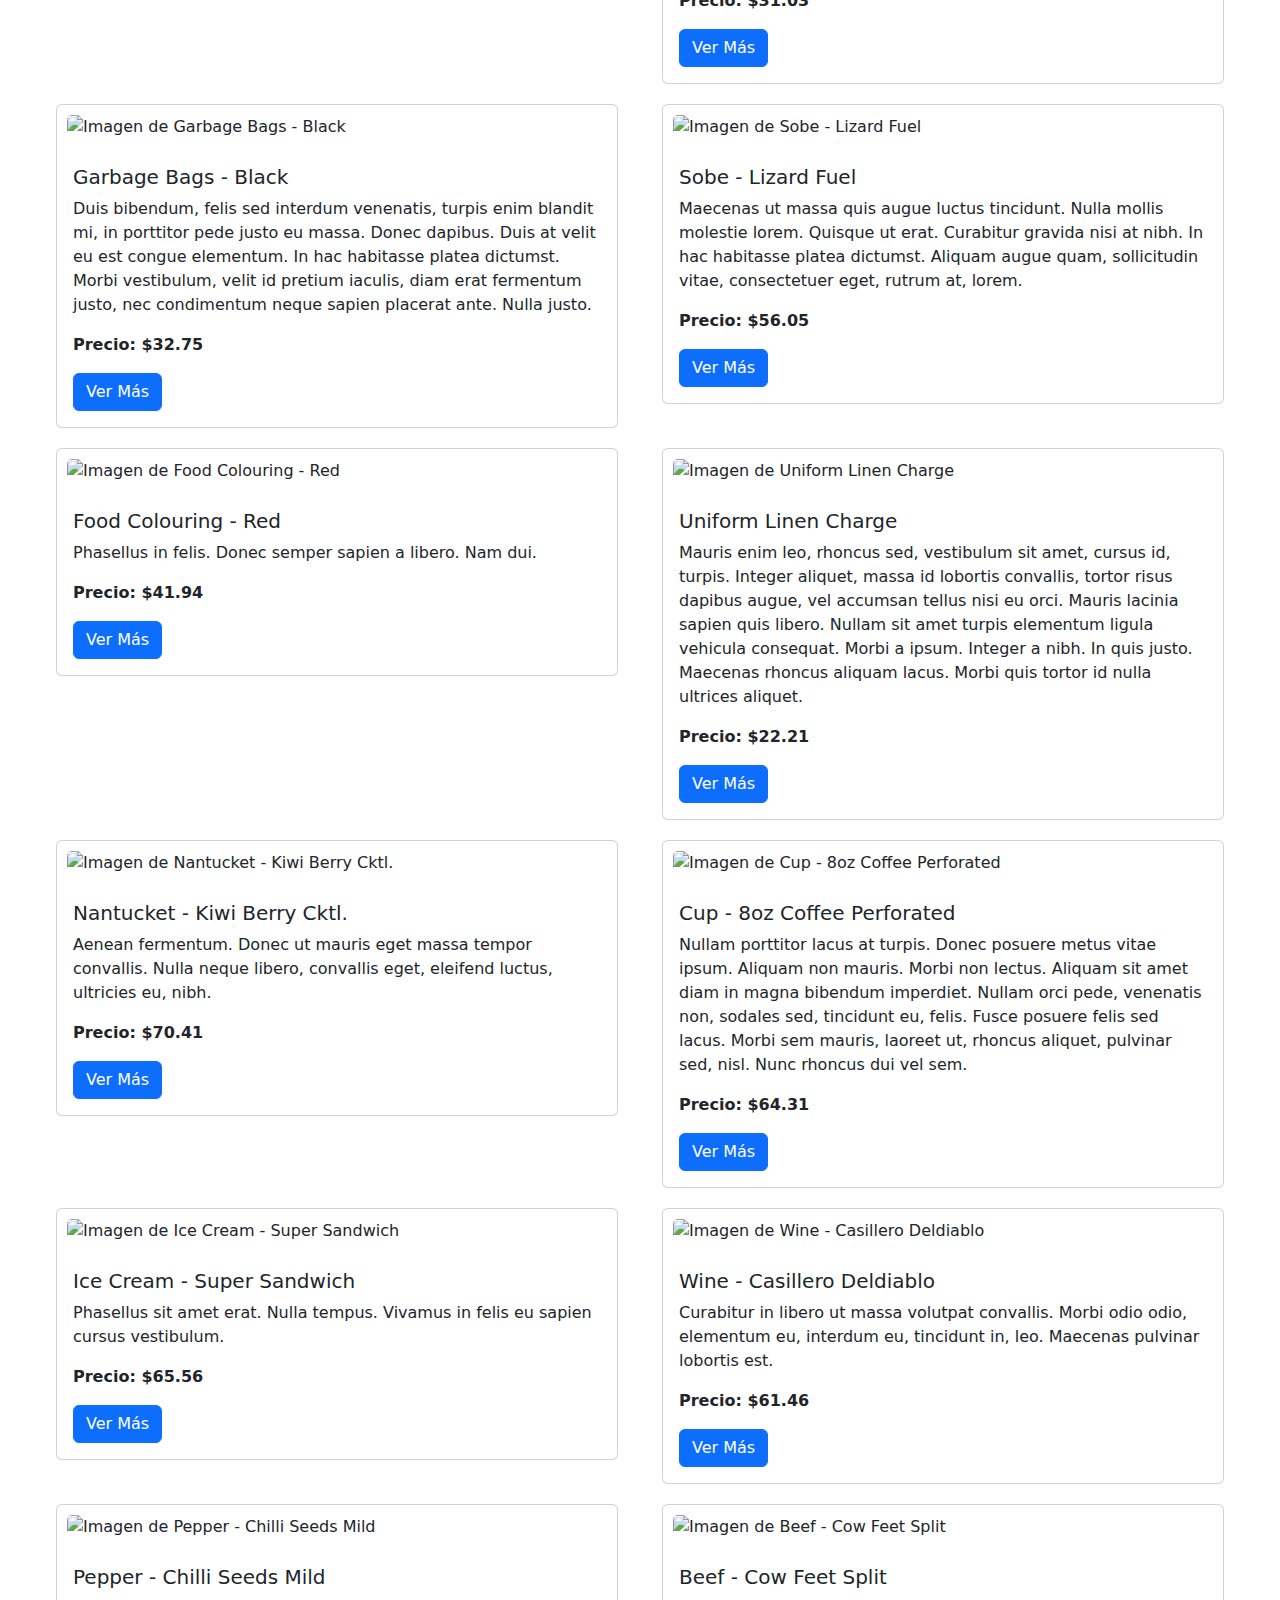
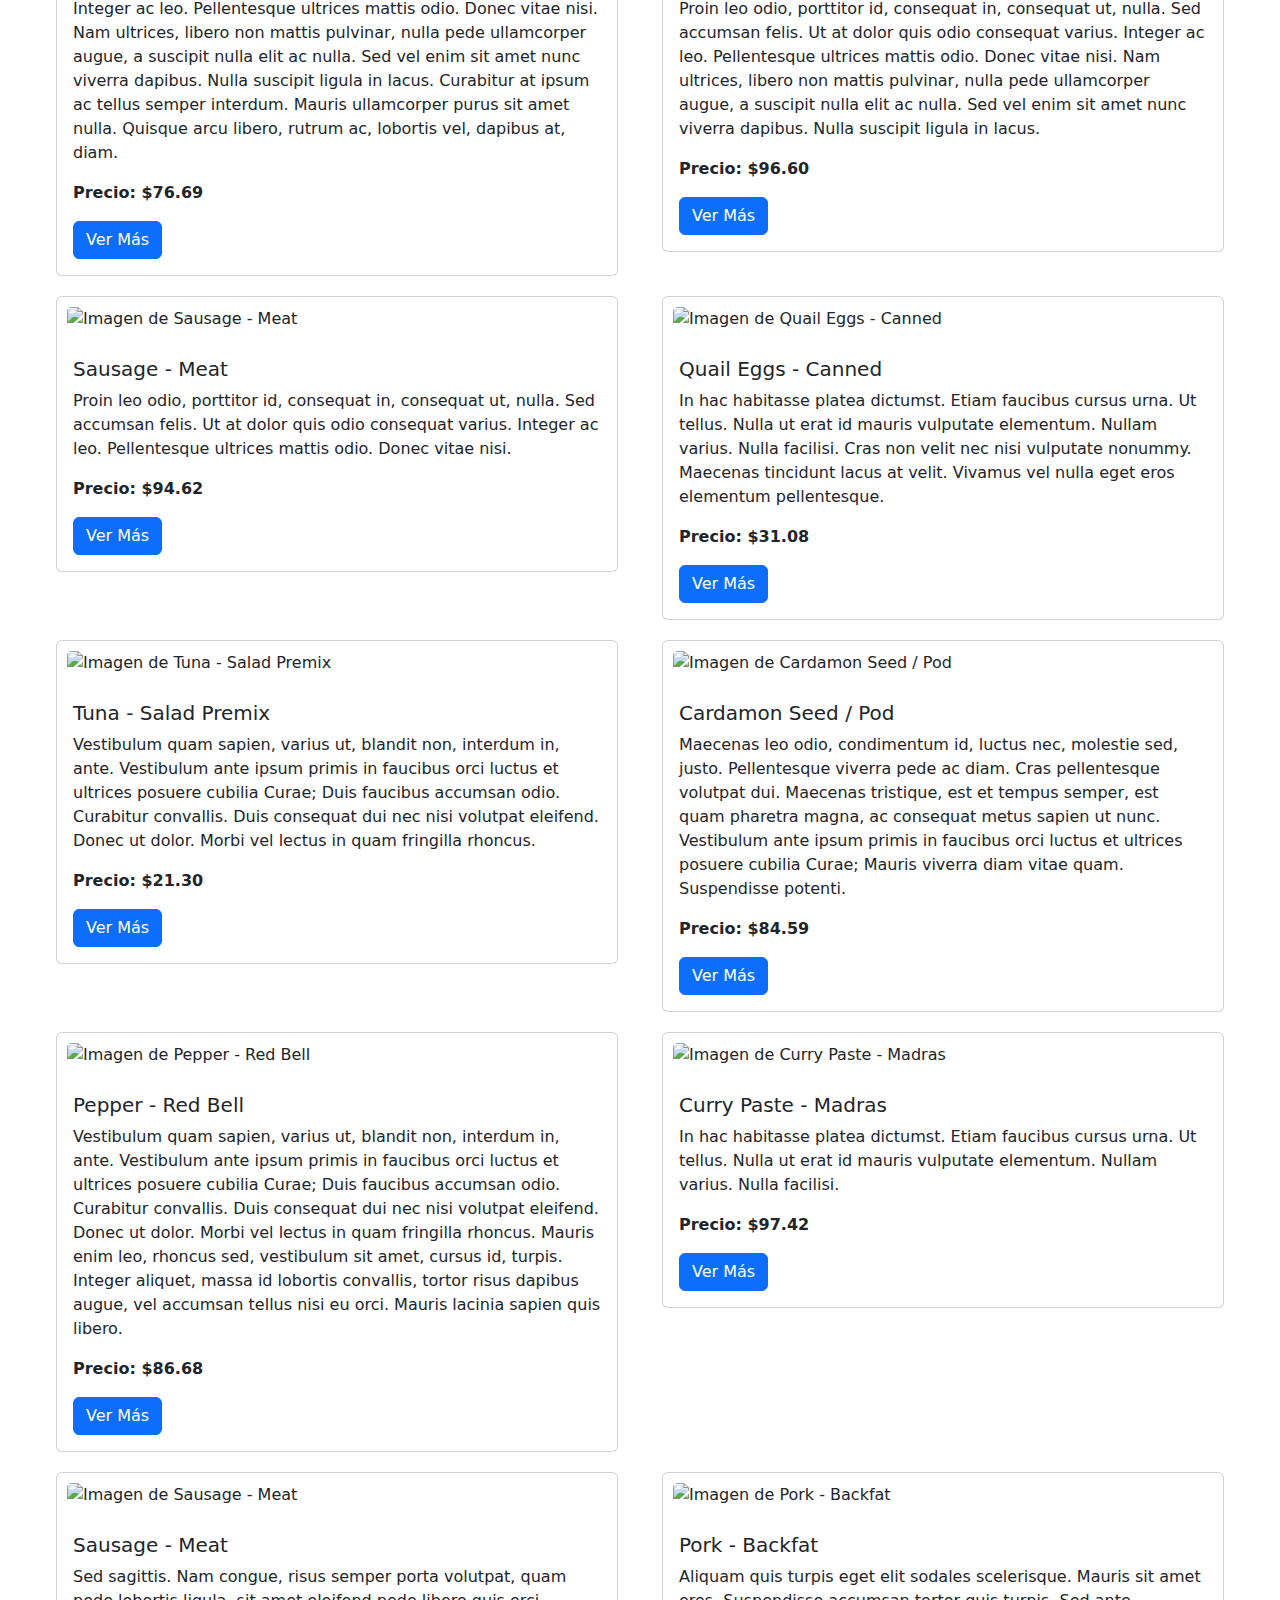
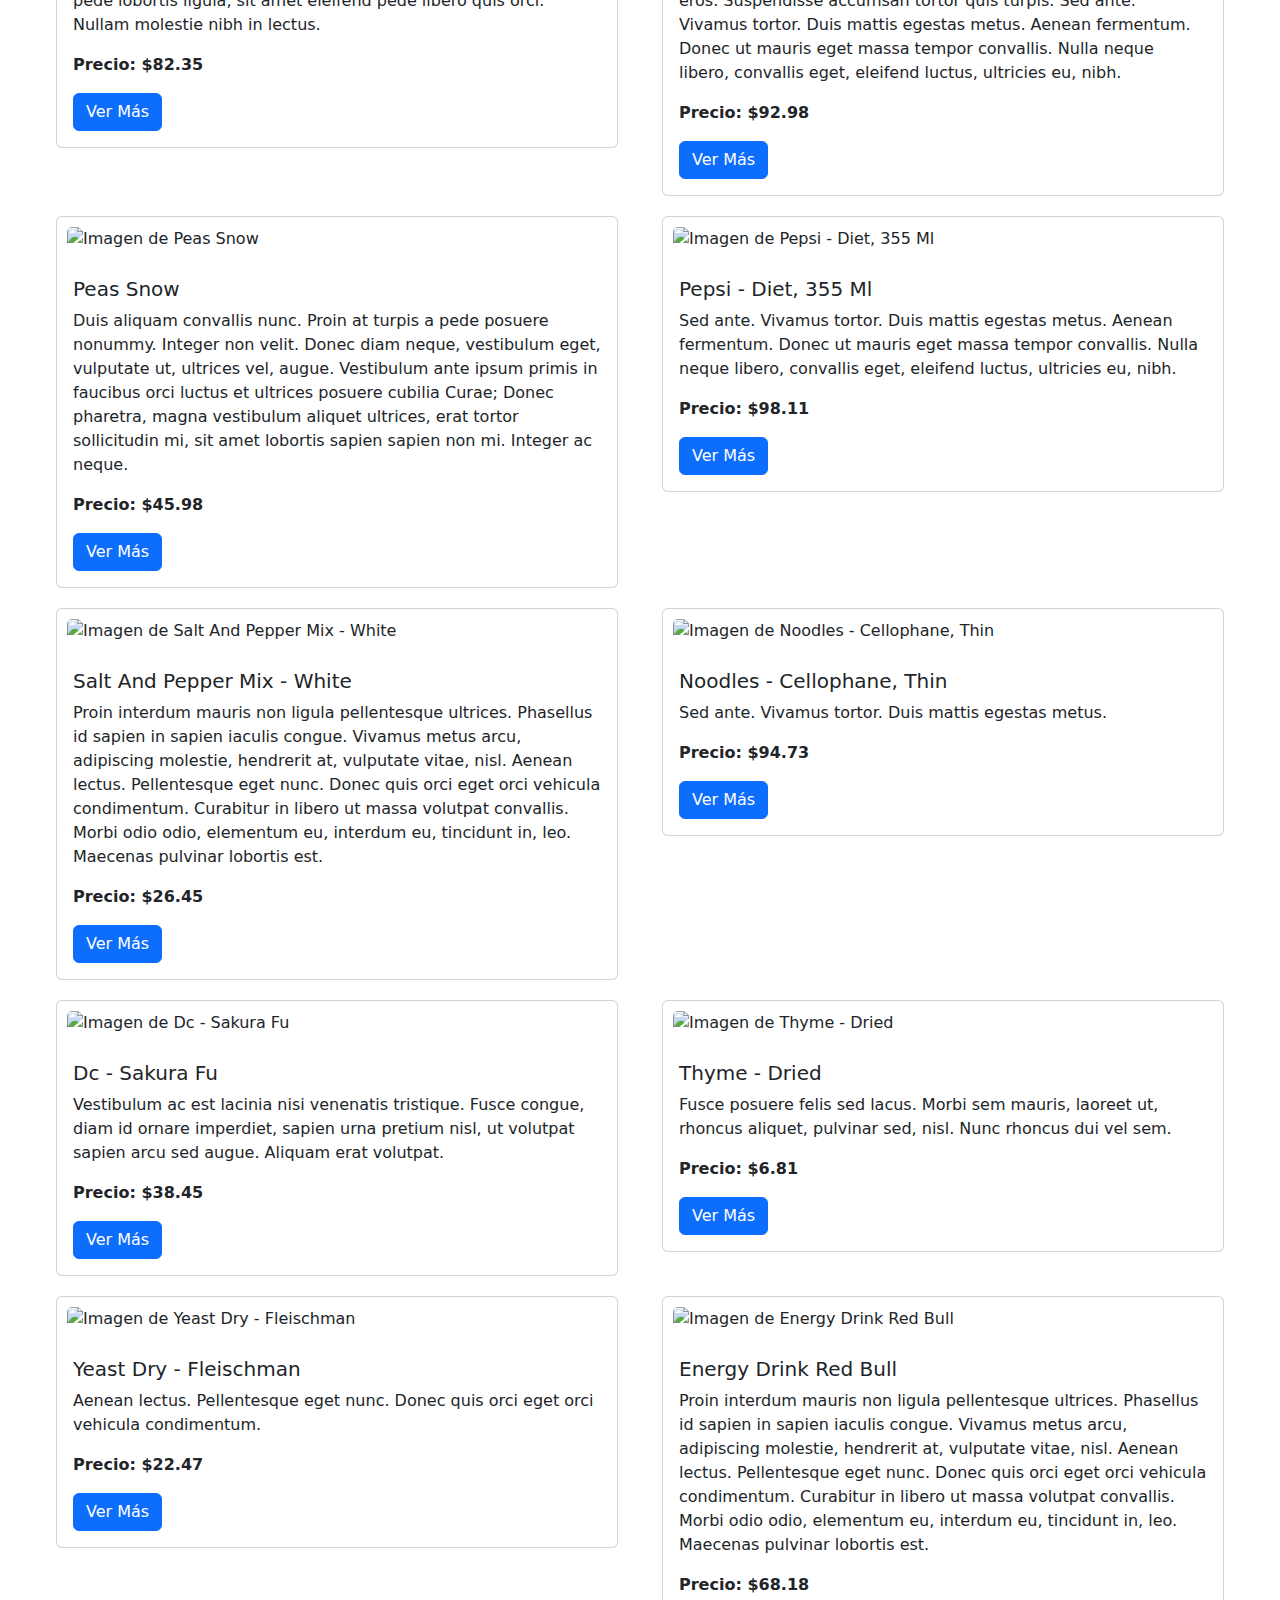
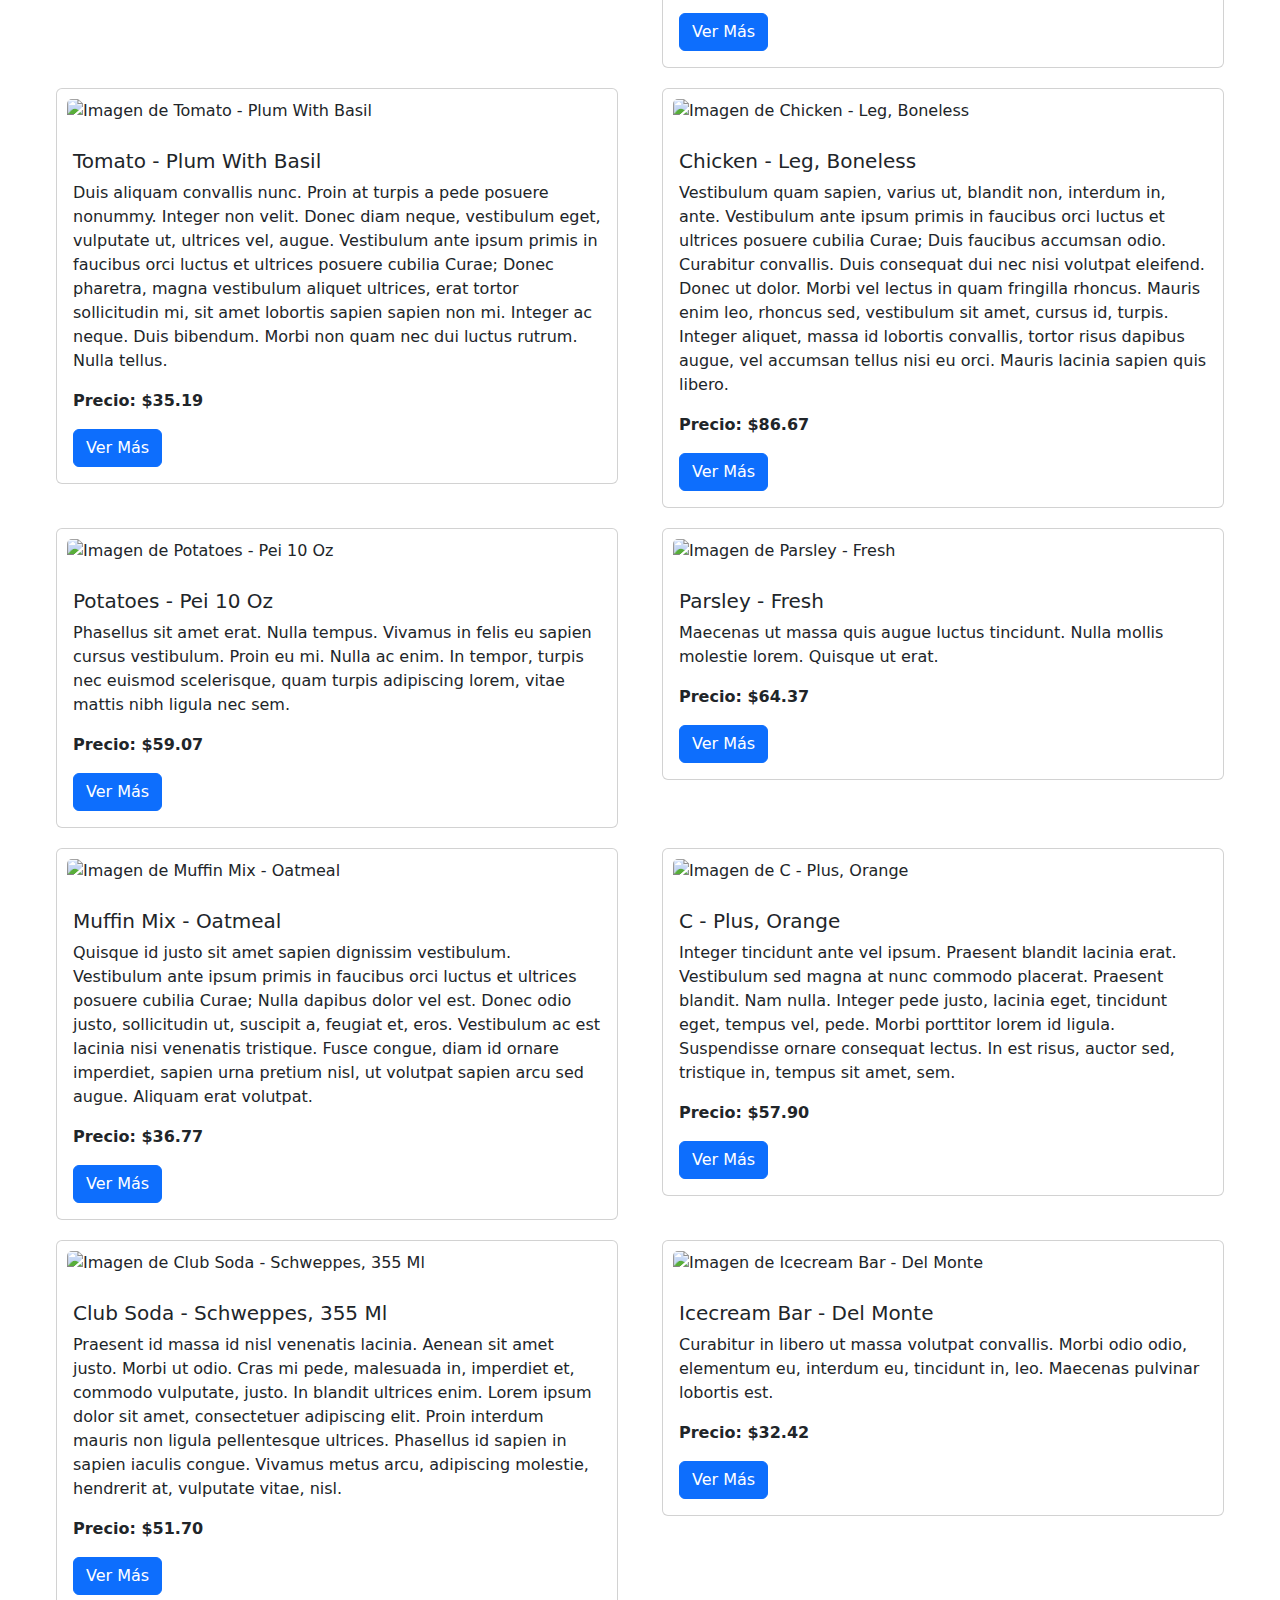
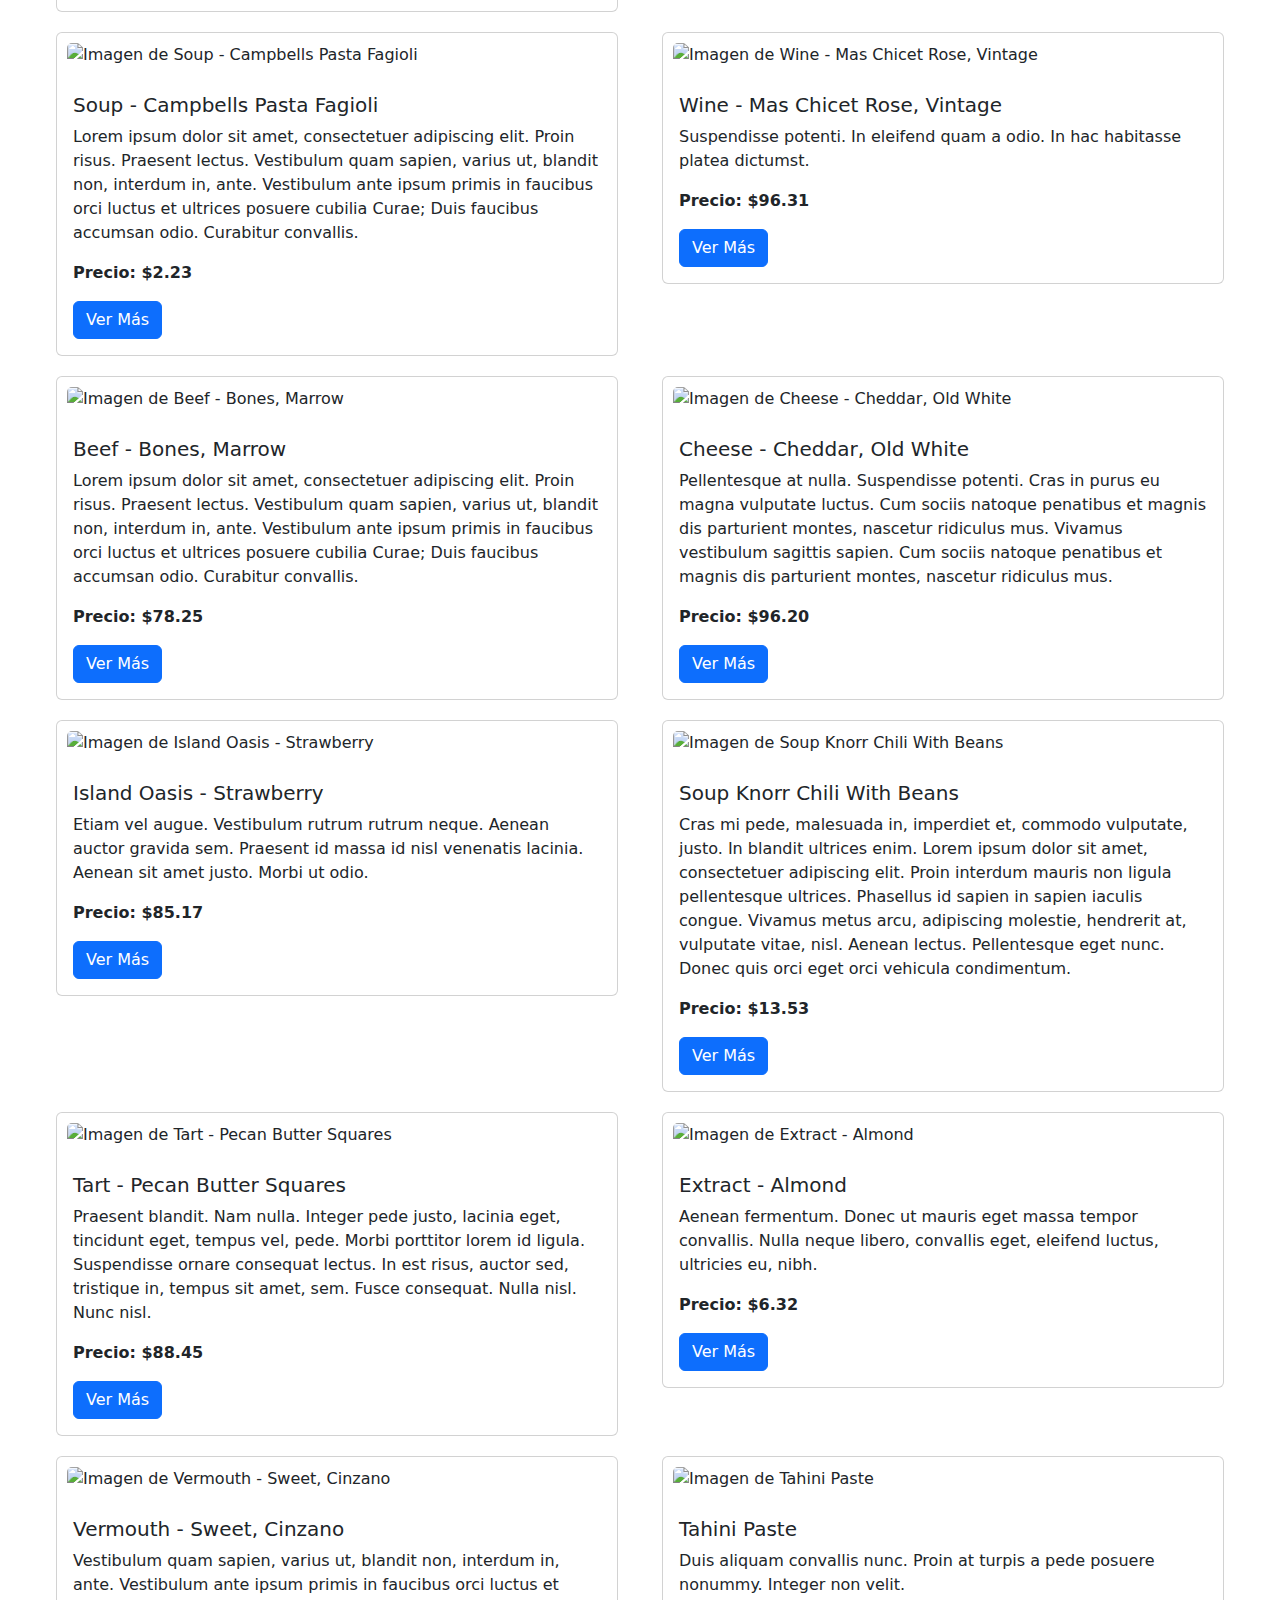
==== commit 266a593a: "eventos" ====
--- a/main/index.html
+++ b/main/index.html
@@ -6,25 +6,44 @@
     <meta name="viewport" content="width=device-width, initial-scale=1.0">
     <title>E-comerce </title>
     <link href="style.css" rel="stylesheet"/>
-    <script src="index.js"></script>
+
     
     <link href="https://cdn.jsdelivr.net/npm/bootstrap@5.3.3/dist/css/bootstrap.min.css" rel="stylesheet" integrity="sha384-QWTKZyjpPEjISv5WaRU9OFeRpok6YctnYmDr5pNlyT2bRjXh0JMhjY6hW+ALEwIH" crossorigin="anonymous">
 
 </head>
 <body  class="p-3 m-0 border-0 bd-example m-0 border-0 bd-example-cssgrid">
     <header  class="bg-secondary-subtle p-4"></header>    
-    <nav>
-        <p>Lorem ipsum dolor, sit amet consectetur adipisicing elit. Repellat, provident dolores explicabo reiciendis, modi ab repellendus culpa nemo debitis dicta eaque? Dolores voluptatum dicta iste, ut aspernatur possimus laboriosam soluta!</p>
-    </nav>
+    <div id="hola"></div>
     <div class="conteiner">
       <div class="row" id="contenedorTarjetas">
                 
       </div>
     </div>
 
-    <footer class="p-2 text-secondary-emphasis bg-secondary-subtle ">
-        <p>Lorem ipsum dolor sit, amet consectetur adipisicing elit. Nisi unde vitae delectus assumenda excepturi doloribus molestias a vero ipsum mollitia, magni, fuga deserunt iusto autem fugiat qui omnis sint velit!</p>
+    <footer class="p-2 text-secondary-emphasis bg-secondary-subtle " id="seccion">
+        <div class="container">
+            <div class="row">
+                <div class="col-md-6">
+                    <h5>Quiénes Somos</h5>
+                    <p>Somos una empresa dedicada a ofrecer los mejores servicios y productos del mercado. Nuestro compromiso es brindar calidad y satisfacción a nuestros clientes.</p>
+                </div>
+                <div class="col-md-6">
+                    <h5>Dónde Nos Encontramos</h5>
+                    <p>Calle Ejemplo 123, Ciudad, País</p>
+                    <p>Email: contacto@ejemplo.com</p>
+                    <p>Teléfono: (123) 456-7890</p>
+                    <iframe 
+                        src="https://www.google.com/maps/embed?pb=!1m18!1m12!1m3!1d3151.8354345095836!2d144.95373531584447!3d-37.81627997975184!2m3!1f0!2f0!3f0!3m2!1i1024!2i768!4f13.1!3m3!1m2!1s0x6ad642af0f11b9c1%3A0x5045675218ceed30!2sCalle%20Ejemplo%20123%2C%20Ciudad%2C%20Pa%C3%ADs!5e0!3m2!1ses!2ses!4v1634337920157!5m2!1ses!2ses" 
+                        width="100%" 
+                        height="200" 
+                        style="border:0;" 
+                        allowfullscreen="" 
+                        loading="lazy"></iframe>
+                </div>
+            </div>
+        </div>
     </footer>
+    <script src="index.js"></script>
     <script src="/main/navBar/navbar.js"></script>
     <script src="https://cdn.jsdelivr.net/npm/bootstrap@5.3.3/dist/js/bootstrap.bundle.min.js" integrity="sha384-YvpcrYf0tY3lHB60NNkmXc5s9fDVZLESaAA55NDzOxhy9GkcIdslK1eN7N6jIeHz" crossorigin="anonymous"></script>
 </body>
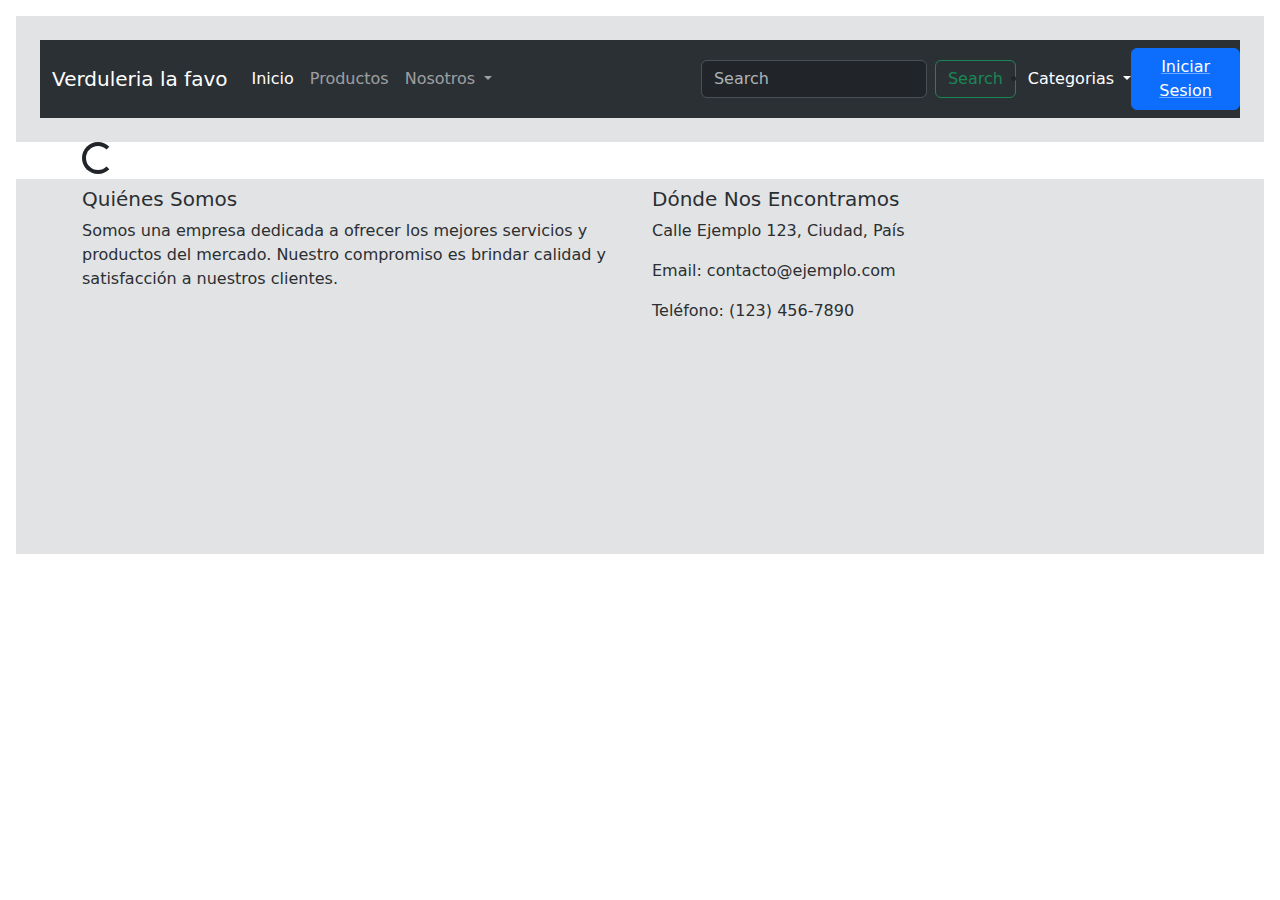
==== commit 86d27ba9: "Apis" ====
--- a/main/index.html
+++ b/main/index.html
@@ -14,11 +14,14 @@
 <body  class="p-3 m-0 border-0 bd-example m-0 border-0 bd-example-cssgrid">
     <header  class="bg-secondary-subtle p-4"></header>    
     <div id="hola"></div>
-    <div class="conteiner">
-      <div class="row" id="contenedorTarjetas">
-                
-      </div>
-    </div>
+  
+        <section class="container card-container d-flex flex-wrap">
+            <div class="text-center spinner-margin">
+              <div class="spinner-border" role="status">
+                <span class="visually-hidden">Loading...</span>
+              </div>
+            </div>
+          </section>
 
     <footer class="p-2 text-secondary-emphasis bg-secondary-subtle " id="seccion">
         <div class="container">
